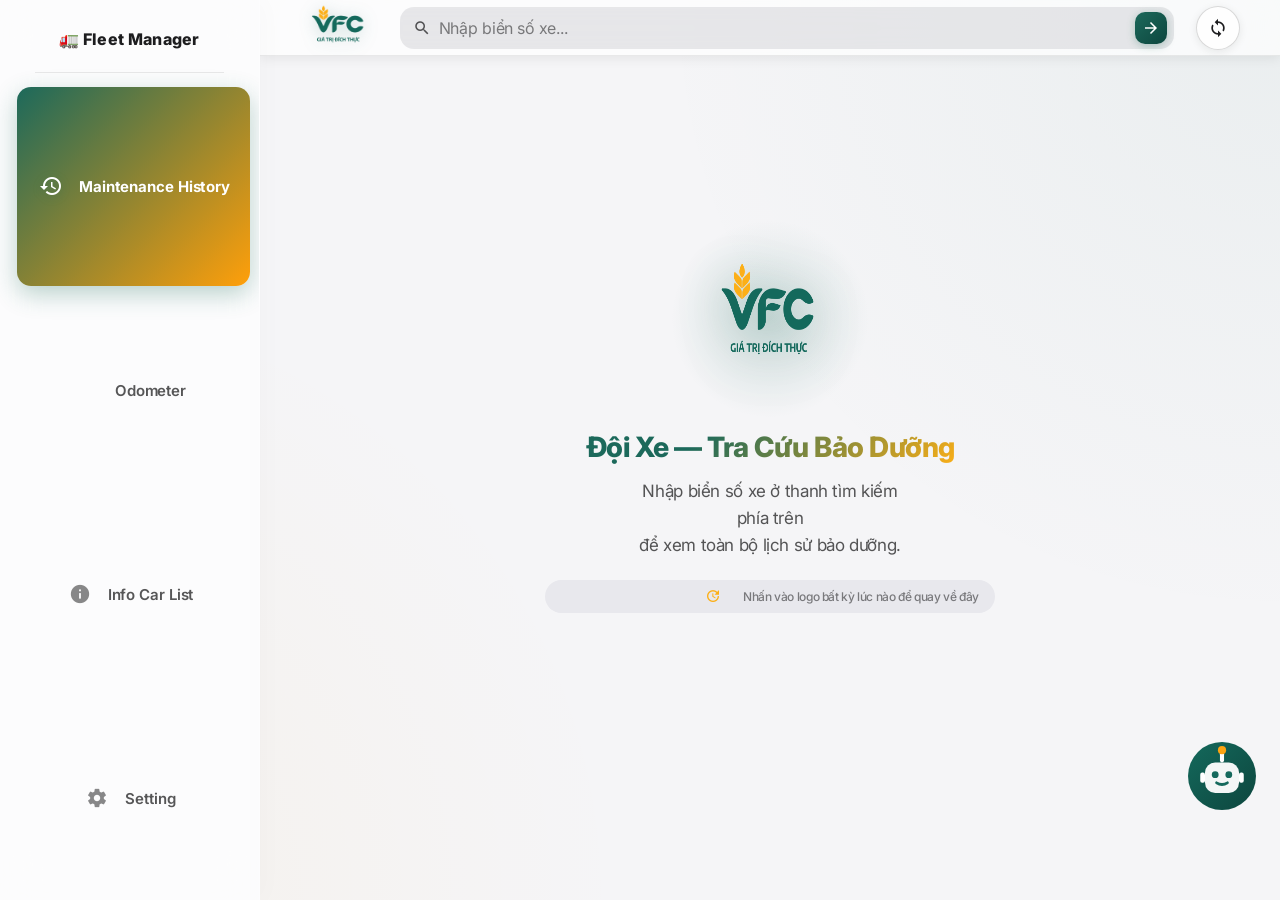
==== index.html @ 5635e49c "Update index.html" ====
<!DOCTYPE html>
<html lang="vi">

<head>
  <meta charset="UTF-8">
  <title>Car Manager App</title>
  <link rel="preconnect" href="https://fonts.googleapis.com">
  <link rel="preconnect" href="https://fonts.gstatic.com" crossorigin>
  <link href="https://fonts.googleapis.com/css2?family=Inter:wght@300;400;500;600;700;800;900&display=swap"
    rel="stylesheet">
  <link href="https://fonts.googleapis.com/icon?family=Material+Icons" rel="stylesheet">

  <meta name="viewport"
    content="width=device-width, initial-scale=1, maximum-scale=1, user-scalable=0, viewport-fit=cover">

  <link rel="stylesheet" href="styles_base.css?v=1.5">
  <link rel="stylesheet" href="styles_theme.css?v=1.5">
  <link rel="stylesheet" href="styles_utilities.css?v=1.5">
  <link rel="stylesheet" href="styles_hero.css?v=1.5">
  <link rel="stylesheet" href="styles_components.css?v=1.5">
  <link rel="stylesheet" href="styles_navigation.css?v=1.5">
  <link rel="stylesheet" href="styles_stats.css?v=1.5">
  <link rel="stylesheet" href="styles_gps.css?v=1.5">
  <link rel="stylesheet" href="styles_schedule.css?v=1.5">
  <link rel="stylesheet" href="styles_settings.css?v=1.5">
  <link rel="stylesheet" href="styles_ai.css?v=1.5">
  <link rel="stylesheet" href="styles_info.css?v=1.5">
  <link rel="stylesheet" href="styles_enhancements.css?v=1.5">
  <link rel="stylesheet" href="styles_overlays.css?v=1.5">
  <link rel="stylesheet" href="styles_responsive.css?v=1.5">
  <link rel="stylesheet" href="styles_print.css?v=1.5">
  <link rel="stylesheet" href="desktop.css" media="(min-width: 1024px)">

  <!-- SEO & PWA Optimization -->
  <link rel="manifest" href="manifest.json">
  <meta name="theme-color" content="#14695C">
  <link rel="icon" href="Logo.svg" type="image/svg+xml">
  <link rel="apple-touch-icon" href="Logo.svg">
  <meta name="apple-mobile-web-app-capable" content="yes">
  <meta name="apple-mobile-web-app-status-bar-style" content="black-translucent">
  <meta name="apple-mobile-web-app-title" content="Tra Cứu Xe">
</head>

<body data-theme="light">

  <div id="appSection" class="app-section">
    <!-- App Header — Premium Brand Bar -->
    <div class="app-header" id="appHeader">
      <!-- Brand Logo Mark (extracted from Logo.html) -->
      <div class="header-brand" onclick="backToHero()" title="Trang chủ">
        <img class="header-logo"
          src="[data-uri]"
          style="height: 56px; width: auto; object-fit: contain; border-radius: 6px;" />
      </div>

      <!-- Search Bar -->
      <div class="header-search-container">
        <span class="material-icons header-search-icon">search</span>
        <input type="text" id="heroInput" placeholder="Nhập biển số xe..." autocomplete="off"
          oninput="toggleHeroClearBtn()" onkeydown="if(event.key==='Enter')startSearch()">

        <button id="heroClearBtn" onclick="backToHero()" class="header-clear-btn hidden">
          <span class="material-icons">close</span>
        </button>

        <button class="header-search-btn" onclick="startSearch()" id="searchGoBtn">
          <span class="material-icons">arrow_forward</span>
        </button>
      </div>

      <!-- Actions -->
      <div class="header-actions">
        <button class="icon-btn" id="refreshBtn" onclick="forceRefresh()" title="Làm mới">
          <span class="material-icons" style="font-size: 20px;">sync</span>
        </button>
      </div>
    </div>

    <!-- Empty State — Brand Showcase -->
    <div id="emptyState" class="empty-state">
      <div class="empty-logo-container">
        <div class="empty-logo-glow"></div>
        <img class="empty-logo-svg"
          src="[data-uri]"
          style="width: 140px; height: 140px; margin-bottom: 24px;">
      </div>
      <h2 class="empty-title">Đội Xe — Tra Cứu Bảo Dưỡng</h2>
      <p class="empty-text">Nhập biển số xe ở thanh tìm kiếm phía trên<br>để xem toàn bộ lịch sử bảo dưỡng.</p>
      <div class="empty-hint">
        <span class="material-icons" style="font-size: 16px;">tips_and_updates</span>
        <span>Nhấn vào logo bất kỳ lúc nào để quay về đây</span>
      </div>
    </div>

    <!-- History Tab: Main Content -->
    <div id="mainContent" class="main-content hidden">
      <div id="summaryContainer"></div>
      <div class="floating-search-chip">
        <span class="material-icons">filter_list</span>
        <input type="text" id="quickSearchInput" class="chip-input" placeholder="Lọc lịch sử..." autocomplete="off">
        <button class="chip-clear hidden" onclick="clearQuickSearch()">
          <span class="material-icons">close</span>
        </button>
      </div>
      <div id="resultsList" class="results-list"></div>
      <div id="infiniteScrollTrigger" class="infinite-scroll-trigger hidden">
        <div class="loading-spinner-small"></div>
        <span class="loading-text">Đang tải...</span>
      </div>
    </div>



    <!-- Fleet Dashboard Section (Formerly GPS) -->
    <div id="gpsSection" class="tab-section fleet-section hidden">
      <!-- 5-Box Summary Bar -->
      <div class="fleet-summary-bar">
        <div class="fleet-stat" onclick="filterFleet('all')">
          <div class="fleet-stat-value" id="fleetTotal">--</div>
          <div class="fleet-stat-label">Tổng xe</div>
        </div>
        <div class="fleet-stat" onclick="filterFleet('overdue')">
          <div class="fleet-stat-value fleet-danger" id="fleetOverdue">--</div>
          <div class="fleet-stat-label">Quá hạn</div>
        </div>
        <div class="fleet-stat" onclick="filterFleet('due_soon')">
          <div class="fleet-stat-value fleet-warning" id="fleetDueSoon">--</div>
          <div class="fleet-stat-label">Sắp hạn</div>
        </div>
        <div class="fleet-stat" onclick="filterFleet('pending')">
          <div class="fleet-stat-value fleet-info" id="fleetPending">--</div>
          <div class="fleet-stat-label">Chờ ký</div>
        </div>
        <div class="fleet-stat" onclick="filterFleet('ok')">
          <div class="fleet-stat-value fleet-safe" id="fleetOk">--</div>
          <div class="fleet-stat-label">Bình thường</div>
        </div>
      </div>

      <!-- Quick Filter Tabs & Search -->
      <div class="fleet-controls">
        <div class="fleet-search-wrap">
          <span class="material-icons" style="color:var(--ios-text-secondary);font-size:18px;">search</span>
          <input type="text" id="fleetSearchInput" class="fleet-search-input" placeholder="Tìm biển số..."
            autocomplete="off" oninput="applyFleetFilters()">
        </div>
        <div class="fleet-filter-tabs">
          <button class="fleet-tab active" data-filter="all" onclick="setFleetFilter('all')">Tất cả</button>
          <button class="fleet-tab" data-filter="overdue" onclick="setFleetFilter('overdue')">Quá hạn</button>
          <button class="fleet-tab" data-filter="due_soon" onclick="setFleetFilter('due_soon')">Sắp hạn</button>
          <button class="fleet-tab" data-filter="pending" onclick="setFleetFilter('pending')">Chờ ký</button>
          <button class="fleet-tab" data-filter="ok" onclick="setFleetFilter('ok')">OK</button>
        </div>
      </div>

      <div id="gpsVehicleList" class="fleet-vehicle-list"></div>

      <div id="gpsEmptyState" class="gps-empty-state hidden">
        <span style="font-size:48px;">📊</span>
        <h3>Chưa có dữ liệu Đội Xe</h3>
        <p>Vui lòng thử lại sau hoặc đồng bộ dữ liệu.</p>
      </div>
    </div>
    <!-- Info Car Section -->
    <div id="infoSection" class="tab-section info-section hidden">
      <div class="info-controls">
        <div class="info-search-wrap">
          <span class="material-icons" style="color:var(--ios-text-secondary);font-size:18px;">search</span>
          <input type="text" id="infoSearchInput" class="info-search-input"
            placeholder="Tìm biển số, người phụ trách..." autocomplete="off" oninput="applyInfoFilters()">
        </div>
      </div>
      <div id="infoVehicleList" class="info-vehicle-list" style="padding: 16px;"></div>
      <div id="infoEmptyState" class="gps-empty-state hidden">
        <span style="font-size:48px;">📄</span>
        <h3>Chưa có dữ liệu Thông tin xe</h3>
        <p>Vui lòng thử lại sau.</p>
      </div>
    </div>

    <!-- Settings Section -->
    <div id="settingsSection" class="tab-section settings-section hidden">

      <!-- Thông tin Ứng dụng -->
      <div style="text-align:center; padding: 20px 0 16px;">
        <div
          style="width: 72px; height: 72px; margin: 0 auto 12px; background: white; border-radius: 18px; display: flex; align-items: center; justify-content: center; box-shadow: 0 4px 12px rgba(0,0,0,0.08);">
          <img
            src="[data-uri]"
            style="width: 50px; height: 50px; object-fit: contain;">
        </div>
        <h2 style="font-size: 18px; font-weight: 700; margin: 0 0 4px; color: var(--ios-text);">VFC Fleet Manager</h2>
        <p style="font-size: 13px; color: var(--ios-text-secondary); margin: 0;">Phiên bản 2.1 • Cập nhật 07/2026</p>
      </div>

      <!-- Hiển thị -->
      <div class="settings-group">
        <div class="settings-group-title">HIỂN THỊ & GIAO DIỆN</div>

        <div class="settings-row">
          <div class="settings-row-left">
            <span class="settings-icon bg-indigo"><span class="material-icons"
                style="font-size: 18px;">dark_mode</span></span>
            <span class="settings-row-label">Chế độ tối (Dark Mode)</span>
          </div>
          <label class="toggle-switch">
            <input type="checkbox" id="darkModeToggle" onchange="toggleThemeFromSettings(this.checked)">
            <span class="toggle-slider"></span>
          </label>
        </div>

        <div class="settings-row">
          <div class="settings-row-left">
            <span class="settings-icon bg-blue"><span class="material-icons"
                style="font-size: 18px;">format_size</span></span>
            <span class="settings-row-label">Chế độ chữ to</span>
          </div>
          <label class="toggle-switch">
            <input type="checkbox" id="largeTextToggle" onchange="toggleLargeText(this.checked)">
            <span class="toggle-slider"></span>
          </label>
        </div>
      </div>

      <!-- Cấu hình Bảo dưỡng -->
      <div class="settings-group">
        <div class="settings-group-title">BẢO DƯỠNG & CẢNH BÁO</div>

        <div class="settings-row">
          <div class="settings-row-left">
            <span class="settings-icon bg-orange"><span class="material-icons"
                style="font-size: 18px;">build</span></span>
            <span class="settings-row-label">Mốc chuẩn (Mặc định)</span>
          </div>
          <select id="defaultIntervalSelect" class="settings-select" onchange="saveDefaultInterval(this.value)">
            <option value="10000">10,000 KM</option>
            <option value="5000">5,000 KM</option>
          </select>
        </div>

        <div class="settings-row">
          <div class="settings-row-left">
            <span class="settings-icon bg-red"><span class="material-icons"
                style="font-size: 18px;">notifications_active</span></span>
            <span class="settings-row-label">Ngưỡng báo trước</span>
          </div>
          <select id="alertThresholdSelect" class="settings-select" onchange="saveAlertThreshold(this.value)">
            <option value="1000">1,000 KM</option>
            <option value="1500">1,500 KM</option>
            <option value="2000">2,000 KM</option>
          </select>
        </div>

        <div class="settings-row settings-row-col">
          <div class="settings-row-left">
            <span class="settings-icon bg-gray"><span class="material-icons"
                style="font-size: 18px;">directions_car</span></span>
            <span class="settings-row-label">Xe mốc 5,000 KM (1 biển số/dòng)</span>
          </div>
          <textarea id="specialPlatesTextarea" class="settings-textarea" rows="4"
            placeholder="VD:&#10;51K529.01&#10;51K723.57"></textarea>
          <div class="settings-btn-row">
            <button class="settings-btn-sm" onclick="saveSpecialPlates()">💾 Lưu danh sách</button>
            <button class="settings-btn-sm settings-btn-secondary" onclick="resetSpecialPlates()">↩ Mặc định</button>
          </div>
        </div>
      </div>

      <!-- Quản lý Dữ liệu -->
      <div class="settings-group">
        <div class="settings-group-title">QUẢN LÝ DỮ LIỆU</div>

        <div class="settings-row">
          <div class="settings-row-left">
            <span class="settings-icon bg-green"><span class="material-icons"
                style="font-size: 18px;">sync</span></span>
            <span class="settings-row-label">Đồng bộ từ máy chủ</span>
          </div>
          <button class="settings-btn" onclick="forceRefresh()">Tải lại</button>
        </div>

        <div class="settings-row">
          <div class="settings-row-left">
            <span class="settings-icon bg-red"><span class="material-icons"
                style="font-size: 18px;">delete_sweep</span></span>
            <span class="settings-row-label">Xóa bộ nhớ đệm</span>
          </div>
          <button class="settings-btn settings-btn-danger" onclick="clearAppLocalStorage()">Xóa rác</button>
        </div>
      </div>

    </div>

  </div>

  <div id="loadingOverlay" class="loading-overlay hidden">
    <div class="loading-spinner"></div>
  </div>





  <!-- REPLACEMENT DETAILS BOTTOM SHEET -->
  <div id="replacementModal" class="bottom-sheet hidden">
    <div class="bottom-sheet-overlay" onclick="closeReplacementModal()"></div>
    <div class="bottom-sheet-content">
      <div class="bottom-sheet-drag-handle"></div>
      <div class="modal-header">
        <h2 class="modal-title">CHI TIẾT THAY THẾ</h2>
        <button class="modal-close" onclick="closeReplacementModal()">
          <span class="material-icons">close</span>
        </button>
      </div>
      <div class="modal-body">
        <table id="replacementTable" class="modal-table">
          <tbody></tbody>
        </table>
      </div>
    </div>
  </div>
  <button id="backToTopBtn" class="back-to-top hidden" onclick="scrollToTop()">
    <span class="material-icons">arrow_upward</span>
  </button>

  <!-- Bottom Navigation -->
  <div class="bottom-nav">
    <button class="nav-item active" data-section="history" onclick="switchBottomNavTab('history')">
      <span class="material-icons">history</span>
      <span class="nav-label">Maintenance History</span>
    </button>
    <button class="nav-item" data-section="gps" onclick="switchBottomNavTab('gps')">
      <span class="material-icons">commute</span>
      <span class="nav-label">Odometer</span>
    </button>
    <button class="nav-item" data-section="info" onclick="switchBottomNavTab('info')">
      <span class="material-icons">info</span>
      <span class="nav-label">Info Car List</span>
    </button>

    <button class="nav-item" data-section="settings" onclick="switchBottomNavTab('settings')">
      <span class="material-icons">settings</span>
      <span class="nav-label">Setting</span>
    </button>
  </div>

  <!-- Floating AI Assistant Widget & Chatbox -->
  <div id="aiFloatingChatbox" class="ai-floating-chatbox">
    <div class="ai-floating-header" id="aiFloatingHeader">
      <div class="ai-avatar"
        style="width: 36px; height: 36px; background: transparent; display: flex; align-items: center; justify-content: center; filter: drop-shadow(0 0 8px rgba(0, 198, 255, 0.5)); border-radius: 50%; overflow: hidden;">
        <svg viewBox="0 0 100 100" xmlns="http://www.w3.org/2000/svg" style="width: 100%; height: 100%;">
          <defs>
            <linearGradient id="aiGrad" x1="0%" y1="0%" x2="100%" y2="100%">
              <stop offset="0%" stop-color="#14695C" />
              <stop offset="100%" stop-color="#0d463e" />
            </linearGradient>
          </defs>
          <rect width="100" height="100" fill="url(#aiGrad)" />
          <path
            d="M 25 45 a 15 15 0 0 1 15 -15 h 20 a 15 15 0 0 1 15 15 v 15 a 15 15 0 0 1 -15 15 h -20 a 15 15 0 0 1 -15 -15 z"
            fill="#ffffff" opacity="0.95" />
          <circle cx="40" cy="48" r="5" fill="#14695C" />
          <circle cx="60" cy="48" r="5" fill="#14695C" />
          <path d="M 42 60 q 8 5 16 0" stroke="#14695C" stroke-width="4" fill="none" stroke-linecap="round" />
          <rect x="47" y="15" width="6" height="15" fill="#ffffff" rx="3" />
          <circle cx="50" cy="12" r="6" fill="#FCA311" />
          <rect x="18" y="45" width="7" height="15" rx="3" fill="#ffffff" />
          <rect x="75" y="45" width="7" height="15" rx="3" fill="#ffffff" />
        </svg>
      </div>
      <div class="ai-floating-header-info">
        <span class="ai-floating-title">Trợ lý ảo Đội xe AI</span>
        <span class="ai-floating-status">Gemini 3.5 Flash • Trực tuyến</span>
      </div>
      <button class="icon-btn" onclick="clearAiChat()" title="Xóa hội thoại"
        style="width: 32px; height: 32px; min-width: 32px; color: var(--ios-label-secondary); background: transparent;">
        <span class="material-icons" style="font-size: 16px;">delete_outline</span>
      </button>
      <button class="icon-btn" id="closeAiChatBtn" title="Thu nhỏ"
        style="width: 32px; height: 32px; min-width: 32px; color: var(--ios-label-secondary); background: transparent;">
        <span class="material-icons" style="font-size: 18px;">close</span>
      </button>
    </div>

    <div id="aiChatMessages" class="ai-messages">
      <div class="ai-msg bot">
        <div class="ai-msg-content">Chào bạn! Tôi là trợ lý AI chuyên về đội xe. Tôi có dữ liệu về lịch sử bảo dưỡng và
          GPS thời gian thực. Bạn muốn hỏi gì không?</div>
        <div class="ai-msg-time">Vừa xong</div>
      </div>
    </div>

    <div class="ai-suggestions" id="aiSuggestions">
      <button class="ai-chip" onclick="sendAiSuggestion('Top 5 xe tốn chi phí nhất?')">💰 Top 5 xe tốn phí</button>
      <button class="ai-chip" onclick="sendAiSuggestion('Xe nào chạy nhiều km nhất hôm nay?')">🚗 Xe chạy nhiều hôm
        nay</button>
      <button class="ai-chip" onclick="sendAiSuggestion('Tóm tắt tình trạng bảo dưỡng toàn đội xe')">📋 Tóm tắt bảo
        dưỡng</button>
    </div>

    <div class="ai-input-box">
      <div class="ai-input-wrap">
        <textarea id="aiInput" class="ai-textarea" placeholder="Hỏi về đội xe, chi phí, GPS..." rows="1"></textarea>
        <button id="sendAiBtn" class="ai-send-btn" onclick="submitAiQuery()">
          <span class="material-icons">send</span>
        </button>
      </div>
    </div>
  </div>

  <div id="aiFloatingWidget" class="ai-floating-widget" title="Trợ lý ảo AI"
    style="border-radius: 50%; overflow: hidden;">
    <svg viewBox="0 0 100 100" xmlns="http://www.w3.org/2000/svg" style="width: 100%; height: 100%; display: block;">
      <defs>
        <linearGradient id="aiGradBtn" x1="0%" y1="0%" x2="100%" y2="100%">
          <stop offset="0%" stop-color="#14695C" />
          <stop offset="100%" stop-color="#0d463e" />
        </linearGradient>
      </defs>
      <rect width="100" height="100" fill="url(#aiGradBtn)" />
      <path
        d="M 25 45 a 15 15 0 0 1 15 -15 h 20 a 15 15 0 0 1 15 15 v 15 a 15 15 0 0 1 -15 15 h -20 a 15 15 0 0 1 -15 -15 z"
        fill="#ffffff" opacity="0.95" />
      <circle cx="40" cy="48" r="5" fill="#14695C" />
      <circle cx="60" cy="48" r="5" fill="#14695C" />
      <path d="M 42 60 q 8 5 16 0" stroke="#14695C" stroke-width="4" fill="none" stroke-linecap="round" />
      <rect x="47" y="15" width="6" height="15" fill="#ffffff" rx="3" />
      <circle cx="50" cy="12" r="6" fill="#FCA311" />
      <rect x="18" y="45" width="7" height="15" rx="3" fill="#ffffff" />
      <rect x="75" y="45" width="7" height="15" rx="3" fill="#ffffff" />
    </svg>
  </div>

  <script src="scripts.js?v=1.5"></script>
  <script src="ai_logic.js"></script>
</body>

</html>
---- styles_base.css ----
:root {
    --brand-orange: #FCAF17;
    --brand-green: #1C695B;
    --brand-white: #FFFFFF;
    --brand-black: #000000;

    /* Background & Surface - Improved depth */
    --ios-bg: #F5F5F7;
    --ios-bg-secondary: #E8E8ED;
    --ios-card: rgba(255, 255, 255, 0.85);
    --ios-surface-elevated: rgba(255, 255, 255, 0.95);

    /* Text Colors - Enhanced readability */
    --ios-text: #1D1D1F;
    --ios-text-secondary: rgba(29, 29, 31, 0.75);
    --ios-text-tertiary: rgba(29, 29, 31, 0.55);
    --ios-text-inverse: #FFFFFF;

    /* Accent Green - Vibrant & visible */
    --ios-accent-green: #1C695B;
    --ios-accent-green-hover: #155043;
    --ios-accent-green-soft: rgba(28, 105, 91, 0.12);
    --ios-accent-green-border: rgba(28, 105, 91, 0.3);

    /* Accent Orange - Bold & energetic */
    --ios-accent-orange: #FF9F0A;
    --ios-accent-orange-hover: #E68A00;
    --ios-accent-orange-soft: rgba(255, 159, 10, 0.12);
    --ios-accent-orange-border: rgba(255, 159, 10, 0.3);

    /* Borders & Dividers - Stronger definition */
    --ios-sep: rgba(0, 0, 0, 0.15);
    --ios-sep-light: rgba(0, 0, 0, 0.08);
    --ios-divider: rgba(0, 0, 0, 0.12);

    /* Shadows - Refined depth */
    --shadow-light: rgba(0, 0, 0, 0.08);
    --shadow-medium: rgba(0, 0, 0, 0.12);
    --shadow-strong: rgba(0, 0, 0, 0.18);

    /* Liquid Glass Effects */
    --glass-bg: rgba(255, 255, 255, 0.7);
    --glass-border: rgba(255, 255, 255, 0.3);
    --glass-shadow: rgba(0, 0, 0, 0.1);
    --blur-amount: 20px;

    /* Gradients */
    --gradient-green-orange: linear-gradient(135deg, #1C695B 0%, #FF9F0A 100%);
    --gradient-light: linear-gradient(135deg, rgba(255, 255, 255, 0.9) 0%, rgba(248, 248, 250, 0.8) 100%);
    --gradient-glass: linear-gradient(135deg, rgba(255, 255, 255, 0.25) 0%, rgba(255, 255, 255, 0.1) 100%);

    /* Status Colors */
    --ios-success: #1C695B;
    --ios-warning: #FF9F0A;
    --ios-error: #FF3B30;

    /* Typography */
    --font-xs: 10px;
    --font-sm: 12px;
    --font-base: 14px;
    --font-md: 16px;
    --font-lg: 18px;
    --font-xl: 24px;
    --font-2xl: 32px;
    --font-3xl: 48px;

    /* Spacing */
    --space-xs: 4px;
    --space-sm: 8px;
    --space-md: 16px;
    --space-lg: 24px;
    --space-xl: 32px;

    /* Border Radius - Bolder iOS 18 / Bento Style */
    --radius-sm: 12px;
    --radius-md: 20px;
    --radius-lg: 32px;
    --radius-xl: 40px;
    --radius-round: 50%;

    /* Mesh Gradient Colors */
    --mesh-green: rgba(28, 105, 91, 0.25);
    --mesh-orange: rgba(255, 159, 10, 0.2);
  }

  /* -----------------------------------------------------------------------
       iOS 26 SYSTEM COLORS - Official Apple Palette
       ----------------------------------------------------------------------- */
  :root {
    /* iOS System Colors - Light Mode */
    --ios-system-red: #FF3B30;
    --ios-system-orange: #FF9500;
    --ios-system-yellow: #FFCC00;
    --ios-system-green: #34C759;
    --ios-system-mint: #00C7BE;
    --ios-system-teal: #30B0C7;
    --ios-system-cyan: #32ADE6;
    --ios-system-blue: #007AFF;
    --ios-system-indigo: #5856D6;
    --ios-system-purple: #AF52DE;
    --ios-system-pink: #FF2D55;
    --ios-system-brown: #A2845E;

    /* iOS Gray Scale */
    --ios-gray: #8E8E93;
    --ios-gray-2: #AEAEB2;
    --ios-gray-3: #C7C7CC;
    --ios-gray-4: #D1D1D6;
    --ios-gray-5: #E5E5EA;
    --ios-gray-6: #F2F2F7;

    /* iOS Label Colors */
    --ios-label: rgba(0, 0, 0, 0.85);
    --ios-label-secondary: rgba(60, 60, 67, 0.6);
    --ios-label-tertiary: rgba(60, 60, 67, 0.3);
    --ios-label-quaternary: rgba(60, 60, 67, 0.18);

    /* iOS Fill Colors */
    --ios-fill: rgba(120, 120, 128, 0.2);
    --ios-fill-secondary: rgba(120, 120, 128, 0.16);
    --ios-fill-tertiary: rgba(118, 118, 128, 0.12);
    --ios-fill-quaternary: rgba(116, 116, 128, 0.08);
  }

  [data-theme="dark"] {
    /* iOS System Colors - Dark Mode */
    --ios-system-red: #FF453A;
    --ios-system-orange: #FF9F0A;
    --ios-system-yellow: #FFD60A;
    --ios-system-green: #30D158;
    --ios-system-mint: #63E6E2;
    --ios-system-teal: #40C8E0;
    --ios-system-cyan: #64D2FF;
    --ios-system-blue: #0A84FF;
    --ios-system-indigo: #5E5CE6;
    --ios-system-purple: #BF5AF2;
    --ios-system-pink: #FF375F;
    --ios-system-brown: #AC8E68;

    /* iOS Gray Scale - Dark */
    --ios-gray: #8E8E93;
    --ios-gray-2: #636366;
    --ios-gray-3: #48484A;
    --ios-gray-4: #3A3A3C;
    --ios-gray-5: #2C2C2E;
    --ios-gray-6: #1C1C1E;

    /* iOS Label Colors - Dark */
    --ios-label: rgba(255, 255, 255, 0.85);
    --ios-label-secondary: rgba(235, 235, 245, 0.6);
    --ios-label-tertiary: rgba(235, 235, 245, 0.3);
    --ios-label-quaternary: rgba(235, 235, 245, 0.18);

    /* iOS Fill Colors - Dark */
    --ios-fill: rgba(120, 120, 128, 0.36);
    --ios-fill-secondary: rgba(120, 120, 128, 0.32);
    --ios-fill-tertiary: rgba(118, 118, 128, 0.24);
    --ios-fill-quaternary: rgba(116, 116, 128, 0.18);

    /* Mesh Gradient Colors - Vibrant Dark Mode */
    --mesh-green: rgba(48, 209, 88, 0.18);
    --mesh-orange: rgba(255, 159, 10, 0.15);
  }

  /* Apply iOS system colors to components */
  .summary-btn {
    background: linear-gradient(135deg, var(--ios-system-orange) 0%, #FF8800 100%);
  }

  .hero-search-btn {
    background: var(--ios-accent-green);
    box-shadow: 0 4px 12px rgba(28, 105, 91, 0.3);
  }

  [data-theme="dark"] .hero-search-btn {
    background: var(--ios-system-green);
    box-shadow: 0 4px 12px rgba(48, 209, 88, 0.3);
  }

  .search-btn {
    color: var(--ios-accent-green);
  }

  [data-theme="dark"] .search-btn {
    color: var(--ios-system-green);
  }

  /* V107: Removed old search-box and filter-input focus states */
---- styles_theme.css ----
/* ━━━━━━━━━━━━━━━━━━━━━━━━━━━━━━━━━━━━━━━━━━━━━━━━━━━━━━━━━━━━━━━━━━
       THEME TỐI - DARK MODE (Enhanced Contrast & Liquid Glass)
       ━━━━━━━━━━━━━━━━━━━━━━━━━━━━━━━━━━━━━━━━━━━━━━━━━━━━━━━━━━━━━━━━━━ */
  [data-theme="dark"] {
    /* Background & Surface - Deep layers with better separation */
    --ios-bg: #000000;
    --ios-bg-secondary: #1C1C1E;
    --ios-card: rgba(28, 28, 30, 0.85);
    --ios-surface-elevated: rgba(44, 44, 46, 0.95);

    /* Text Colors - Enhanced visibility */
    --ios-text: #F5F5F7;
    --ios-text-secondary: rgba(245, 245, 247, 0.8);
    --ios-text-tertiary: rgba(245, 245, 247, 0.6);
    --ios-text-inverse: #000000;

    /* Accent Green - Brighter for dark mode */
    --ios-accent-green: #30D158;
    --ios-accent-green-hover: #32D760;
    --ios-accent-green-soft: rgba(48, 209, 88, 0.15);
    --ios-accent-green-border: rgba(48, 209, 88, 0.35);

    /* Accent Orange - Vibrant glow */
    --ios-accent-orange: #FF9F0A;
    --ios-accent-orange-hover: #FFB340;
    --ios-accent-orange-soft: rgba(255, 159, 10, 0.15);
    --ios-accent-orange-border: rgba(255, 159, 10, 0.35);

    /* Borders & Dividers - Visible separation */
    --ios-sep: rgba(255, 255, 255, 0.2);
    --ios-sep-light: rgba(255, 255, 255, 0.1);
    --ios-divider: rgba(255, 255, 255, 0.15);

    /* Shadows - Deeper for dark mode */
    --shadow-light: rgba(0, 0, 0, 0.4);
    --shadow-medium: rgba(0, 0, 0, 0.6);
    --shadow-strong: rgba(0, 0, 0, 0.8);

    /* Liquid Glass Effects - Dark variant */
    --glass-bg: rgba(28, 28, 30, 0.6);
    --glass-border: rgba(255, 255, 255, 0.15);
    --glass-shadow: rgba(0, 0, 0, 0.5);
    --blur-amount: 30px;

    /* Gradients */
    --gradient-green-orange: linear-gradient(135deg, #30D158 0%, #FF9F0A 100%);
    --gradient-light: linear-gradient(135deg, rgba(28, 28, 30, 0.9) 0%, rgba(44, 44, 46, 0.8) 100%);
    --gradient-glass: linear-gradient(135deg, rgba(255, 255, 255, 0.15) 0%, rgba(255, 255, 255, 0.05) 100%);

    /* Status Colors */
    --ios-success: #30D158;
    --ios-warning: #FF9F0A;
    --ios-error: #FF453A;
  }

  * {
    box-sizing: border-box;
    -webkit-tap-highlight-color: transparent;
    margin: 0;
    padding: 0;
    font-family: 'Inter', -apple-system, BlinkMacSystemFont, "SF Pro Text", "SF Pro Icons", "Helvetica Neue", Helvetica, Arial, sans-serif;
  }

  body {
    background: var(--ios-bg);
    color: var(--ios-text);
    font-size: 17px;
    line-height: 1.47059;
    font-weight: 400;
    letter-spacing: -0.022em;
    -webkit-font-smoothing: antialiased;
    -moz-osx-font-smoothing: grayscale;
    -webkit-overflow-scrolling: touch;
    min-height: 100vh;
    text-rendering: optimizeLegibility;
  }

  /* Blur background sections when modal is open */
  body.modal-open #heroSection,
  body.modal-open #appSection {
    filter: blur(8px);
    pointer-events: none;
    transition: filter 0.3s ease;
  }

  .modal.hidden {
    display: none !important;
  }

  .hidden {
    display: none !important;
  }

  .text-center {
    text-align: center;
  }
---- styles_utilities.css ----
/* ═══════════════════════════════════════════════════════════════════════
       14. UTILITY CLASSES
       ═══════════════════════════════════════════════════════════════════════ */
  .thin-border {
    border-bottom: 0.5px solid var(--ios-sep);
  }

  /* ⚡ V112 Background Focus Overrides */
  .modal-blur-bg {
    filter: blur(8px) brightness(0.6) !important;
    pointer-events: none !important;
    transition: filter 0.3s ease, brightness 0.3s ease !important;
    user-select: none !important;
  }
---- styles_hero.css ----
/* ═══════════════════════════════════════════════════════════════════════
       3. HERO SECTION (Landing Page)
       ═══════════════════════════════════════════════════════════════════════ */

  /* Hero Container */
  .hero-section {
    position: relative;
    min-height: 100vh;
    /* Cho phép chiếm toàn màn hình nếu chưa có kết quả */
    display: flex;
    flex-direction: column;
    justify-content: flex-start;
    align-items: center;
    padding: 24px 16px 40px 16px;
    /* Loại bỏ gradient cũ, sử dụng màu nền đồng nhất với body */
    background: var(--ios-bg);
    overflow: hidden;
  }

  /* Hero Background Animation */
  .hero-bg {
    position: absolute;
    top: 0;
    left: 0;
    right: 0;
    bottom: 0;
    opacity: 0.05;
    z-index: 0;
    pointer-events: none;
  }

  .hero-bg::before,
  .hero-bg::after {
    content: '';
    position: absolute;
    border-radius: 50%;
    background: var(--gradient-3);
    animation: float 20s ease-in-out infinite;
  }

  .hero-bg::before {
    width: 400px;
    height: 400px;
    top: -200px;
    left: -200px;
  }

  .hero-bg::after {
    width: 300px;
    height: 300px;
    bottom: -150px;
    right: -150px;
    background: var(--gradient-2);
    animation-delay: 2s;
  }

  /* Hero Content */
  .hero-content {
    position: relative;
    z-index: 1;
    text-align: center;
    max-width: 100%;
    padding: 0;
    animation: fadeInUp 0.8s ease-out;
  }

  /* Hero Logo */
  .hero-icon {
    width: 100%;
    max-width: 280px;
    height: auto;
    margin: 0 auto 12px;
    background: transparent;
    box-shadow: none;
    border-radius: 0;
    display: flex;
    align-items: center;
    justify-content: center;
    animation: pulse 3s ease-in-out infinite;
  }

  .hero-icon svg {
    width: 100% !important;
    height: auto !important;
    display: block;
  }

  .hero-icon .material-icons {
    font-size: 64px;
    color: white;
  }

  /* Hero Typography */
  .hero-title {
    font-size: 36px;
    font-weight: 800;
    margin-bottom: 12px;
    background: #1C695B;
    -webkit-background-clip: text;
    -webkit-text-fill-color: transparent;
    background-clip: text;
    letter-spacing: -1px;
  }

  .hero-subtitle {
    font-size: 18px;
    color: var(--ios-secondary);
    margin-bottom: 20px;
    font-weight: 500;
  }

  /* Hero Search Box */
  .hero-search-box {
    background: var(--glass-bg);
    border-radius: 60px;
    padding: 8px 8px 8px 24px;
    display: flex;
    align-items: center;
    gap: 12px;
    box-shadow: 0 12px 48px var(--shadow-medium), 0 4px 16px var(--shadow-light);
    border: 2px solid var(--ios-sep);
    transition: all 0.4s cubic-bezier(0.34, 1.56, 0.64, 1);
    max-width: 480px;
    margin: 0 auto 0;
    width: 100%;
    backdrop-filter: blur(var(--blur-amount));
    -webkit-backdrop-filter: blur(var(--blur-amount));
  }

  .hero-search-box:focus-within {
    box-shadow: 0 15px 50px var(--shadow-medium);
    transform: translateY(-2px);
  }

  .hero-input {
    flex: 1;
    border: none;
    background: transparent;
    color: var(--ios-text);
    font-size: 18px;
    outline: none;
    font-weight: 500;
    padding: 12px 0;
  }

  .hero-input::placeholder {
    color: var(--ios-text-tertiary);
  }

  .hero-search-btn {
    background: linear-gradient(135deg, var(--brand-green) 0%, rgba(28, 105, 91, 0.9) 100%);
    color: white;
    border: none;
    border-radius: 50%;
    width: 48px;
    height: 48px;
    display: flex;
    align-items: center;
    justify-content: center;
    cursor: pointer;
    transition: all 0.3s cubic-bezier(0.34, 1.56, 0.64, 1);
    box-shadow:
      0 0 0 0.5px rgba(255, 255, 255, 0.2) inset,
      0 4px 12px rgba(28, 105, 91, 0.3),
      0 2px 6px rgba(28, 105, 91, 0.2);
    flex-shrink: 0;
  }

  .hero-search-btn:hover {
    transform: scale(1.05);
    box-shadow:
      0 0 0 0.5px rgba(255, 255, 255, 0.3) inset,
      0 6px 20px rgba(28, 105, 91, 0.4),
      0 3px 10px rgba(28, 105, 91, 0.25);
  }

  .hero-search-btn:active {
    transform: scale(0.92);
    transition: all 0.1s ease;
  }

  .app-section {
    min-height: 100vh;
    background: var(--ios-bg);
    display: flex;
    flex-direction: column;
    position: relative;
    overflow-x: hidden;
  }

  /* Animated Mesh Gradient Layer */
  .app-section::before,
  .app-section::after {
    content: '';
    position: fixed;
    width: 60vw;
    height: 60vh;
    border-radius: 50%;
    filter: blur(120px);
    z-index: 0;
    pointer-events: none;
    opacity: 0.8;
  }

  .app-section::before {
    top: -10vh;
    left: -10vw;
    background: var(--mesh-green);
    animation: meshFloat 18s ease-in-out infinite;
  }

  .app-section::after {
    bottom: -10vh;
    right: -10vw;
    background: var(--mesh-orange);
    animation: meshFloatAlt 22s ease-in-out infinite;
  }

  .app-section>* {
    z-index: 10;
    /* Đưa tất cả các thẻ nằm trên hệ thống mesh */
    position: relative;
  }

  .app-section.active {
    display: flex;
  }

  .main-content {
    flex: 1;
    padding: 12px 16px;
    overflow-y: auto;
    -webkit-overflow-scrolling: touch;
  }

  /* App Header - Premium Liquid Glass */
  .app-header {
    position: sticky;
    top: 0;
    background: var(--glass-bg);
    padding: 8px 12px;
    padding-top: max(8px, env(safe-area-inset-top));
    border-bottom: 0.5px solid var(--ios-sep);
    display: flex;
    align-items: center;
    justify-content: space-between;
    gap: 12px;
    z-index: 100;
    box-shadow:
      0 0 0 0.5px rgba(255, 255, 255, 0.25) inset,
      0 8px 24px rgba(0, 0, 0, 0.06);
    min-height: 56px;
    backdrop-filter: blur(80px) saturate(220%) contrast(110%);
    -webkit-backdrop-filter: blur(80px) saturate(220%) contrast(110%);
  }

  /* Header Title - Plate Number Display */
  .header-title {
    flex: 1;
    display: flex;
    align-items: center;
    justify-content: center;
    min-width: 0;
  }

  .plate-number {
    font-size: 18px;
    font-weight: 700;
    letter-spacing: 1px;
    color: var(--ios-text);
    text-transform: uppercase;
    font-family: 'SF Mono', 'Courier New', monospace;
  }




  .header-actions {
    display: flex;
    gap: 8px;
    flex-shrink: 0;
    align-items: center;
  }

  .icon-btn {
    background: var(--glass-bg);
    border: 1px solid var(--ios-sep);
    border-radius: 50%;
    width: 44px;
    height: 44px;
    min-width: 44px;
    display: flex;
    align-items: center;
    justify-content: center;
    cursor: pointer;
    transition: all 0.3s cubic-bezier(0.34, 1.56, 0.64, 1);
    color: var(--ios-text);
    flex-shrink: 0;
    backdrop-filter: blur(40px) saturate(200%);
    -webkit-backdrop-filter: blur(40px) saturate(200%);
    box-shadow:
      0 0 0 0.5px rgba(255, 255, 255, 0.2) inset,
      0 2px 8px var(--shadow-light);
  }

  .icon-btn:hover {
    background: var(--ios-bg-secondary);
    transform: translateY(-2px);
    box-shadow:
      0 0 0 0.5px rgba(255, 255, 255, 0.25) inset,
      0 4px 12px var(--shadow-light),
      0 2px 6px rgba(0, 0, 0, 0.06);
  }

  .icon-btn:active {
    transform: scale(0.92);
    transition: all 0.1s ease;
  }

  .icon-btn.loading {
    pointer-events: none;
  }

  .icon-btn.loading .material-icons {
    animation: spin 0.8s linear infinite;
  }

  /* Empty State */
  .empty-state {
    flex: 1;
    display: flex;
    flex-direction: column;
    justify-content: center;
    align-items: center;
    padding: 60px 24px;
    text-align: center;
  }

  .empty-icon {
    width: 120px;
    height: 120px;
    background: var(--ios-bg-secondary);
    border-radius: 50%;
    display: flex;
    align-items: center;
    justify-content: center;
    margin-bottom: 24px;
  }

  .empty-icon .material-icons {
    font-size: 64px;
    color: var(--ios-text-tertiary);
  }

  .empty-title {
    font-size: 24px;
    font-weight: 700;
    margin-bottom: 8px;
    color: var(--ios-text);
  }

  .empty-text {
    font-size: 16px;
    color: var(--ios-text-secondary);
  }

  /* Main Content */
  .main-content {
    flex: 1;
    padding: 16px;
    overflow-y: auto;
  }

  #summaryContainer {
    margin-bottom: 12px;
    display: flex;
    flex-direction: column;
    gap: 0;
  }

  .summary-card {
    background: linear-gradient(135deg, rgba(28, 105, 91, 0.9) 0%, rgba(28, 105, 91, 0.75) 100%);
    color: white;
    border-radius: var(--radius-md);
    padding: 16px;
    margin-bottom: 0;
    display: grid;
    grid-template-columns: 1fr 1fr;
    grid-template-rows: auto auto;
    gap: 12px;
    box-shadow:
      0 12px 32px rgba(28, 105, 91, 0.3),
      0 4px 12px rgba(0, 0, 0, 0.15),
      inset 0 1px 1px rgba(255, 255, 255, 0.4);
    border: 1px solid rgba(255, 255, 255, 0.2);
    transition: all 0.5s cubic-bezier(0.175, 0.885, 0.32, 1.275);
    position: relative;
    overflow: hidden;
    backdrop-filter: blur(80px) saturate(220%);
    -webkit-backdrop-filter: blur(80px) saturate(220%);
  }

  .summary-card::before {
    content: '';
    position: absolute;
    top: 0;
    right: 0;
    width: 120px;
    height: 120px;
    background: radial-gradient(circle, rgba(255, 255, 255, 0.05) 0%, transparent 70%);
    pointer-events: none;
    z-index: 0;
  }

  .summary-card.warning-state {
    background: linear-gradient(135deg, rgba(255, 152, 0, 0.95) 0%, rgba(255, 100, 0, 0.88) 100%);
    box-shadow: 0 4px 12px rgba(255, 152, 0, 0.25);
  }

  .summary-item {
    display: flex;
    flex-direction: column;
    z-index: 1;
  }

  .summary-item.right-align {
    text-align: right;
    align-items: flex-end;
  }

  .summary-item .label {
    font-size: 13px;
    opacity: 0.8;
    font-weight: 600;
    text-transform: uppercase;
    margin-bottom: 4px;
    letter-spacing: 0.3px;
  }

  .summary-item .value {
    font-size: 20px;
    font-weight: 800;
    letter-spacing: -0.5px;
  }

  .summary-item-subtitle {
    font-size: 10px;
    opacity: 0.72;
    font-weight: 500;
    margin-top: 2px;
  }

  .summary-btn {
    padding: 10px 14px;
    background: linear-gradient(135deg, rgba(252, 175, 23, 0.95) 0%, rgba(255, 153, 0, 0.9) 100%);
    border: 1px solid rgba(255, 255, 255, 0.2);
    border-radius: 12px;
    color: white;
    font-weight: 700;
    font-size: 13px;
    cursor: pointer;
    transition: all 0.3s ease;
    display: flex;
    align-items: center;
    justify-content: center;
    gap: 8px;
    box-shadow: 0 4px 12px rgba(252, 175, 23, 0.25);
    position: relative;
    z-index: 1;
    text-transform: uppercase;
    letter-spacing: 0.5px;
    grid-column: 1 / -1;
    grid-row: 2;
    white-space: nowrap;
  }

  .summary-btn:hover {
    transform: translateY(-1px);
    box-shadow: 0 6px 16px rgba(252, 175, 23, 0.3);
  }

  .summary-btn:active {
    transform: scale(0.98);
  }


  /* Details Collapse (Dropdown) */
  .details-collapse {
    background: var(--ios-card);
    border-radius: var(--radius-lg);
    margin-bottom: 16px;
    border: 1px solid var(--ios-sep);
    box-shadow: inset 0 1px 1px rgba(255, 255, 255, 0.3);
    overflow: hidden;
    transition: all 0.4s cubic-bezier(0.34, 1.56, 0.64, 1);
    backdrop-filter: blur(40px);
    -webkit-backdrop-filter: blur(40px);
  }

  .details-collapse:hover {
    box-shadow: 0 4px 12px var(--shadow-light);
  }

  .details-collapse summary {
    padding: 16px;
    cursor: pointer;
    font-weight: 700;
    font-size: 16px;
    color: #1C695B;
    display: flex;
    align-items: center;
    justify-content: space-between;
    user-select: none;
    list-style: none;
    transition: all 0.2s ease;
  }

  .details-collapse summary::-webkit-details-marker {
    display: none;
  }

  .details-collapse summary:hover {
    background: var(--ios-bg-secondary);
  }

  .details-collapse[open] summary {
    border-bottom: 1px solid var(--ios-sep);
    background: var(--ios-bg-secondary);
  }

  .details-collapse[open] summary .material-icons {
    transform: rotate(180deg);
  }

  .details-collapse summary .material-icons {
    transition: transform 0.3s ease;
  }

  .details-table {
    width: 100%;
    border-collapse: collapse;
  }

  .details-table td {
    padding: 12px 16px;
    border-bottom: 1px solid var(--ios-sep-light);
    font-size: 16px;
  }

  .details-table tr:last-child td {
    border-bottom: none;
  }

  .details-table strong {
    color: var(--ios-text);
  }



  .card {
    background: var(--ios-card);
    border-radius: 24px;
    margin-bottom: 16px;
    padding: 20px;
    box-shadow:
      inset 0 1px 1px rgba(255, 255, 255, 0.5),
      0 4px 16px rgba(0, 0, 0, 0.05);
    border: 1px solid var(--ios-sep-light);
    backdrop-filter: blur(20px);
    -webkit-backdrop-filter: blur(20px);
    transition: all 0.3s cubic-bezier(0.34, 1.56, 0.64, 1);
  }

  .card:active {
    transform: scale(0.98);
    box-shadow: 0 2px 8px rgba(0, 0, 0, 0.05);
  }

  /* Timeline dot */
  .card::before {
    display: none;
  }

  .card:hover {
    transform: translateY(-4px) scale(1.01);
    box-shadow: 0 12px 32px var(--shadow-medium), 0 4px 12px var(--shadow-strong);
    border-color: var(--ios-accent-green-border);
  }

  .card:active {
    transform: translateX(0) translateY(0);
  }

  .card-header {
    padding: 12px 14px;
    background: linear-gradient(135deg, rgba(28, 105, 91, 0.04) 0%, rgba(252, 175, 23, 0.01) 100%);
    display: flex;
    justify-content: space-between;
    align-items: stretch;
    gap: 12px;
    border-bottom: 1px solid var(--ios-sep-light);
  }

  .card-header-left {
    display: flex;
    flex-direction: column;
    gap: 5px;
    flex: 1;
    justify-content: center;
  }

  .card-title {
    font-weight: 600;
    font-size: 15px;
    color: var(--ios-text);
    letter-spacing: -0.15px;
    line-height: 1.2;
  }

  .card-badge {
    display: inline-flex;
    align-items: center;
    gap: 3px;
    padding: 3px 8px;
    background: var(--ios-accent-green-soft);
    color: var(--ios-accent-green);
    border-radius: 4px;
    font-size: 10px;
    font-weight: 600;
    text-transform: uppercase;
    letter-spacing: 0.3px;
    width: fit-content;
    border: 1px solid var(--ios-accent-green-border);
  }

  .card-badge.periodic {
    background: rgba(33, 150, 243, 0.07);
    color: #1E88E5;
    border-color: rgba(33, 150, 243, 0.2);
  }

  .card-badge.replacement {
    background: rgba(255, 152, 0, 0.07);
    color: #F57C00;
    border-color: rgba(255, 152, 0, 0.2);
  }

  .card-badge.mixed {
    background: rgba(156, 39, 176, 0.07);
    color: #8E24AA;
    border-color: rgba(156, 39, 176, 0.2);
  }

  .card-km {
    display: flex;
    flex-direction: column;
    align-items: flex-end;
    justify-content: center;
    gap: 1px;
    padding: 6px 10px;
    background: linear-gradient(135deg, rgba(252, 175, 23, 0.1) 0%, rgba(252, 175, 23, 0.05) 100%);
    border-radius: 8px;
    border: 1px solid rgba(252, 175, 23, 0.15);
    min-width: 70px;
  }

  .card-km-value {
    font-weight: 800;
    font-size: 18px;
    color: var(--ios-accent-orange);
    line-height: 1;
    letter-spacing: -0.3px;
  }

  .card-km-label {
    font-size: 10px;
    color: var(--ios-text-tertiary);
    font-weight: 600;
    letter-spacing: 0.2px;
    text-transform: uppercase;
    display: none;
  }

  .card-body {
    padding: 11px 14px;
    display: flex;
    flex-direction: column;
    gap: 0;
  }

  .work-item {
    padding: 9px 0;
    border-bottom: 1px solid var(--ios-sep-light);
    display: flex;
    gap: 9px;
    align-items: flex-start;
  }

  .work-item:last-child {
    border-bottom: none;
    padding-bottom: 0;
  }

  .work-item-icon {
    margin-top: 1px;
    font-size: 15px;
    color: var(--ios-accent-green);
    flex-shrink: 0;
    width: 16px;
    text-align: center;
    font-weight: 700;
  }

  .work-item-icon.replacement {
    color: var(--ios-accent-orange);
  }

  .work-item-content {
    flex: 1;
    display: flex;
    flex-direction: column;
    gap: 3px;
  }

  .tag {
    display: inline-flex;
    align-items: center;
    gap: 2px;
    padding: 3px 7px;
    background: var(--ios-accent-green);
    color: white;
    border-radius: 3px;
    font-size: 9px;
    font-weight: 600;
    text-transform: uppercase;
    letter-spacing: 0.2px;
    width: fit-content;
    box-shadow: 0 1px 2px rgba(28, 105, 91, 0.1);
  }

  .tag.system-icon {
    background: var(--ios-accent-green);
  }

  .work-desc {
    font-size: 13px;
    color: var(--ios-text);
    line-height: 1.4;
    font-weight: 500;
  }

  .work-desc strong {
    color: var(--ios-accent-green);
    font-weight: 600;
    display: inline;
    margin-right: 1px;
  }

  .work-type-label {
    font-size: 9px;
    color: var(--ios-text-tertiary);
    font-weight: 500;
    text-transform: uppercase;
    letter-spacing: 0.2px;
  }

  /* Load More Button */
  .load-more-container {
    text-align: center;
    padding: 24px 0;
  }

  .btn-load-more {
    background: var(--ios-card);
    border: 2px solid #FFB718;
    color: #FFB718;
    padding: 12px 32px;
    border-radius: 10px;
    font-weight: 700;
    font-size: 18px;
    cursor: pointer;
    transition: all 0.3s ease;
    display: inline-flex;
    align-items: center;
    gap: 8px;
  }

  .btn-load-more:hover {
    background: #FFB718;
    color: white;
    transform: translateY(-2px);
    box-shadow: 0 4px 12px rgba(0, 113, 227, 0.3);
  }

  .btn-load-more.loading::after {
    content: '';
    width: 16px;
    height: 16px;
    border: 2px solid currentColor;
    border-right-color: transparent;
    border-radius: 50%;
    animation: spin 0.6s linear infinite;
  }

  /* Background Dimmer for Bottom Sheet */
  .bottom-sheet-overlay {
    position: fixed;
    top: 0;
    left: 0;
    right: 0;
    bottom: 0;
    background: rgba(0, 0, 0, 0.4);
    z-index: 1000;
    opacity: 0;
    transition: opacity 0.3s ease;
    backdrop-filter: blur(4px);
    -webkit-backdrop-filter: blur(4px);
  }

  .bottom-sheet:not(.hidden) .bottom-sheet-overlay {
    opacity: 1;
  }

  /* Bottom Sheet Container */
  .bottom-sheet {
    position: fixed;
    top: 0;
    left: 0;
    right: 0;
    bottom: 0;
    z-index: 1001;
    display: flex;
    flex-direction: column;
    justify-content: flex-end;
    pointer-events: none;
  }

  .bottom-sheet:not(.hidden) {
    pointer-events: auto;
  }

  .bottom-sheet-content {
    background: var(--ios-bg);
    border-radius: 24px 24px 0 0;
    padding: 0 16px 32px 16px;
    width: 100%;
    max-height: 85vh;
    display: flex;
    flex-direction: column;
    transform: translateY(100%);
    transition: transform 0.4s cubic-bezier(0.32, 0.72, 0, 1);
    box-shadow: 0 -8px 24px rgba(0, 0, 0, 0.15);
    pointer-events: auto;
    position: relative;
    z-index: 1001;
  }

  .bottom-sheet:not(.hidden) .bottom-sheet-content {
    transform: translateY(0);
  }

  .bottom-sheet-drag-handle {
    width: 36px;
    height: 5px;
    background: var(--ios-sep);
    border-radius: 3px;
    margin: 12px auto;
  }
---- styles_components.css ----
/* ═══════════════════════════════════════════════════════════════════════
       8. POPUP MODAL - CHI TIẾT THAY THẾ GẦN NHẤT
       ═══════════════════════════════════════════════════════════════════════ */

  /* Modal Overlay */
  .modal-overlay {
    position: fixed;
    top: 0;
    left: 0;
    right: 0;
    bottom: 0;
    background: rgba(0, 0, 0, 0.6);
    backdrop-filter: blur(8px);
    display: flex;
    align-items: center;
    justify-content: center;
    z-index: 9998;
    opacity: 0;
    visibility: hidden;
    transition: all 0.3s ease;
    padding: 20px;
  }

  .modal-overlay.active {
    opacity: 1;
    visibility: visible;
  }

  /* Modal Container */
  .modal-container {
    background: var(--glass-bg);
    border-radius: 24px;
    width: 100%;
    max-width: 500px;
    max-height: 90vh;
    overflow: hidden;
    box-shadow: 0 24px 64px rgba(0, 0, 0, 0.4), 0 8px 24px rgba(0, 0, 0, 0.2);
    border: 1.5px solid var(--glass-border);
    transform: scale(0.9) translateY(20px);
    transition: all 0.4s cubic-bezier(0.34, 1.56, 0.64, 1);
    display: flex;
    flex-direction: column;
    backdrop-filter: blur(var(--blur-amount));
    -webkit-backdrop-filter: blur(var(--blur-amount));
  }

  .modal-overlay.active .modal-container {
    background: var(--glass-bg);
    border-radius: 24px;
    width: 100%;
    max-width: 500px;
    max-height: 90vh;
    overflow: hidden;
    box-shadow: 0 24px 64px rgba(0, 0, 0, 0.4), 0 8px 24px rgba(0, 0, 0, 0.2);
    border: 1.5px solid var(--glass-border);
    transform: scale(0.9) translateY(20px);
    transition: all 0.4s cubic-bezier(0.34, 1.56, 0.64, 1);
    display: flex;
    flex-direction: column;
    backdrop-filter: blur(var(--blur-amount));
    -webkit-backdrop-filter: blur(var(--blur-amount));
  }

  /* Modal Header */
  .modal-header {
    display: flex;
    justify-content: space-between;
    align-items: center;
    padding: 0 0 16px 0;
    border-bottom: 1px solid var(--ios-sep-light);
    margin-bottom: 12px;
  }

  .modal-title {
    font-size: 18px;
    font-weight: 800;
    color: var(--ios-text);
  }

  .modal-close {
    background: var(--ios-fill);
    border: none;
    border-radius: 50%;
    width: 32px;
    height: 32px;
    display: flex;
    align-items: center;
    justify-content: center;
    cursor: pointer;
    color: var(--ios-text-secondary);
  }

  .modal-close:hover {
    background: rgba(255, 255, 255, 0.3);
    transform: scale(1.1);
  }

  .modal-close:active {
    transform: scale(0.95);
  }

  /* Modal Body */
  .modal-body {
    flex: 1;
    overflow-y: auto;
    -webkit-overflow-scrolling: touch;
    padding-bottom: env(safe-area-inset-bottom);
  }

  .modal-body::-webkit-scrollbar {
    width: 6px;
  }

  .modal-body::-webkit-scrollbar-track {
    background: var(--ios-bg-secondary);
    border-radius: 3px;
  }

  .modal-body::-webkit-scrollbar-thumb {
    background: var(--ios-sep);
    border-radius: 3px;
  }

  .modal-body::-webkit-scrollbar-thumb:hover {
    background: var(--ios-text-tertiary);
  }

  /* Modal Table */
  .modal-table {
    width: 100%;
    border-collapse: collapse;
  }

  .modal-table tr {
    border-bottom: 1px solid var(--ios-sep-light);
    transition: all 0.2s ease;
  }

  .modal-table tr:last-child {
    border-bottom: none;
  }

  .modal-table tr:hover {
    background: var(--ios-bg-secondary);
  }

  .modal-table td {
    padding: 16px 12px;
    vertical-align: middle;
    line-height: 1.3;
  }

  .modal-table tr:active {
    background-color: var(--ios-accent-green-soft) !important;
    transition: background 0.1s;
  }

  /* Đảm bảo chữ trắng/đen rõ ràng theo theme */
  [data-theme="dark"] .modal-table td {
    color: #FFFFFF;
  }

  .modal-table td:first-child {
    font-weight: 600;
    color: var(--ios-text);
    font-size: 17px;
  }

  .modal-table td:last-child {
    text-align: right;
  }

  .modal-km-value {
    color: #FFB718;
    font-weight: 700;
    font-size: 18px;
    display: block;
  }

  .modal-date-value {
    font-size: 13px;
    color: var(--ios-text-secondary);
    margin-top: 4px;
    display: block;
  }

  /* Modal Footer (Optional) */
  .modal-footer {
    padding: 20px 24px;
    border-top: 1px solid var(--ios-sep);
    background: var(--ios-bg-secondary);
    display: flex;
    justify-content: center;
  }

  .modal-ok-btn {
    background: #1C695B;
    color: white;
    border: none;
    padding: 12px 40px;
    border-radius: 10px;
    font-weight: 700;
    font-size: 18px;
    cursor: pointer;
    transition: all 0.3s ease;
    box-shadow: 0 4px 12px rgba(28, 105, 91, 0.3);
  }

  .modal-ok-btn:hover {
    transform: translateY(-2px);
    box-shadow: 0 6px 16px rgba(28, 105, 91, 0.4);
  }

  .modal-ok-btn:active {
    transform: scale(0.95);
  }


  /* ═══════════════════════════════════════════════════════════════════════
       13. MODAL POPUP - CHI TIẾT THAY THẾ
       ═══════════════════════════════════════════════════════════════════════ */
  /* Scroll Lock for Background */
  html.modal-open,
  body.modal-open {
    overflow: hidden !important;
    height: 100% !important;
    overscroll-behavior: none;
  }

  .modal {
    position: fixed;
    top: 0;
    left: 0;
    right: 0;
    bottom: 0;
    z-index: 9999;
    display: flex;
    align-items: center;
    justify-content: center;
    padding: 16px;
  }

  .modal.hidden {
    display: none !important;
  }

  .modal-overlay {
    position: absolute;
    top: 0;
    left: 0;
    right: 0;
    bottom: 0;
    background: rgba(0, 0, 0, 0.45);
    backdrop-filter: blur(12px);
    -webkit-backdrop-filter: blur(12px);
    animation: fadeIn 0.3s ease;
    cursor: pointer;
  }

  .modal-content {
    position: relative;
    background: var(--ios-bg);
    border-radius: var(--radius-md);
    width: 95%;
    max-width: 500px;
    max-height: 85vh;
    overflow: hidden;
    /* Fixes white gaps by clipping children */
    box-shadow:
      0 20px 40px rgba(0, 0, 0, 0.2),
      0 0 0 1px var(--ios-sep-light);
    animation: modalSlideIn 0.4s cubic-bezier(0.175, 0.885, 0.32, 1.275);
    display: flex;
    flex-direction: column;
    border: none;
  }

  @keyframes modalSlideIn {
    from {
      transform: scale(0.95) translateY(20px);
      opacity: 0;
    }

    to {
      transform: scale(1) translateY(0);
      opacity: 1;
    }
  }

  .modal-header {
    display: flex;
    justify-content: space-between;
    align-items: center;
    padding: 16px 20px;
    background: linear-gradient(135deg, #1C695B 0%, #155043 100%);
    color: white;
    flex-shrink: 0;
    /* Removed border-radius as parent clips it */
    position: relative;
    z-index: 1;
  }

  .modal-title {
    margin: 0;
    font-size: 16px;
    font-weight: 700;
    color: white;
  }

  .modal-close {
    background: rgba(255, 255, 255, 0.2);
    border: none;
    cursor: pointer;
    display: flex;
    align-items: center;
    justify-content: center;
    padding: 4px;
    color: white;
    border-radius: 6px;
    transition: all 0.2s ease;
    width: 32px;
    height: 32px;
  }

  .modal-close:hover {
    background: rgba(255, 255, 255, 0.3);
    transform: scale(1.05);
  }

  .modal-close .material-icons {
    font-size: 20px;
  }

  .modal-body {
    overflow-y: auto;
    flex: 1;
    padding: 12px;
    max-height: calc(70vh - 50px);
    overscroll-behavior: contain;
    -webkit-overflow-scrolling: touch;
  }

  .modal-body::-webkit-scrollbar {
    width: 4px;
  }

  .modal-body::-webkit-scrollbar-track {
    background: var(--ios-bg-secondary);
  }

  .modal-body::-webkit-scrollbar-thumb {
    background: var(--ios-sep);
    border-radius: 2px;
  }

  .modal-body::-webkit-scrollbar-thumb:hover {
    background: var(--ios-text-tertiary);
  }

  .modal-table {
    width: 100%;
    border-collapse: collapse;
  }

  .modal-table tr {
    border-bottom: 1px solid var(--ios-sep-light);
    transition: background 0.2s ease;
  }

  .modal-table tr:last-child {
    border-bottom: none;
  }

  .modal-table tr:hover {
    background: var(--ios-bg-secondary);
  }

  .modal-table td {
    padding: 8px 0;
    font-size: 13px;
    vertical-align: middle;
    border-bottom: 1px solid var(--ios-sep-light)
  }

  .modal-table td:first-child {
    color: var(--ios-text);
    font-weight: 600;
    width: 65%;
  }

  .modal-table td:last-child {
    text-align: right;
    padding-right: 4px;
  }

  .modal-table strong {
    color: var(--ios-text);
    display: block;
    font-size: 13px;
    font-weight: 600;
    margin-bottom: 2px;
  }

  .modal-table span {
    color: #FFB718;
    font-weight: 700;
    display: block;
    font-size: 13px;
  }

  .modal-table div {
    font-size: 9px;
    color: var(--ios-text-secondary);
    margin-top: 2px;
  }
---- styles_navigation.css ----
/* ═══════════════════════════════════════════════════════════════════════
     NEW iOS 26 COMPONENTS - SEARCH MODAL, FLOATING CHIP, BOTTOM NAV
     ═══════════════════════════════════════════════════════════════════════ */

  /* Search Modal - Full Screen Overlay */
  .search-modal {
    position: fixed;
    top: 0;
    left: 0;
    right: 0;
    bottom: 0;
    z-index: 1000;
    display: flex;
    flex-direction: column;
    opacity: 0;
    pointer-events: none;
    transition: opacity 0.3s ease;
  }

  .search-modal:not(.hidden) {
    opacity: 1;
    pointer-events: auto;
  }

  .search-modal-backdrop {
    position: absolute;
    top: 0;
    left: 0;
    right: 0;
    bottom: 0;
    background: rgba(0, 0, 0, 0.4);
    backdrop-filter: blur(10px);
    -webkit-backdrop-filter: blur(10px);
  }

  .search-modal-content {
    position: relative;
    z-index: 1;
    padding: max(12px, env(safe-area-inset-top)) 16px 16px;
    background: var(--ios-bg);
  }

  .search-modal-bar {
    background: var(--glass-bg);
    backdrop-filter: blur(40px) saturate(200%);
    -webkit-backdrop-filter: blur(40px) saturate(200%);
    border-radius: 12px;
    padding: 10px 12px;
    display: flex;
    align-items: center;
    gap: 10px;
    box-shadow:
      0 0 0 0.5px rgba(255, 255, 255, 0.2) inset,
      0 4px 16px var(--shadow-light);
    border: 1px solid var(--ios-sep);
  }

  .search-modal-icon {
    color: var(--ios-text-secondary);
    font-size: 22px;
    flex-shrink: 0;
  }

  .search-modal-input {
    flex: 1;
    border: none;
    background: transparent;
    color: var(--ios-text);
    font-size: 17px;
    outline: none;
    font-weight: 500;
  }

  .search-modal-input::placeholder {
    color: var(--ios-text-tertiary);
  }

  .search-modal-cancel {
    background: transparent;
    border: none;
    color: var(--brand-green);
    font-size: 16px;
    font-weight: 600;
    cursor: pointer;
    padding: 4px 8px;
    flex-shrink: 0;
    transition: opacity 0.2s ease;
  }

  .search-modal-cancel:active {
    opacity: 0.6;
  }

  /* Floating Search Chip - Sticky Filter */
  .floating-search-chip {
    position: sticky;
    top: 64px;
    margin: 12px 16px;
    background: var(--glass-bg);
    backdrop-filter: blur(60px) saturate(220%);
    -webkit-backdrop-filter: blur(60px) saturate(220%);
    border-radius: 24px;
    padding: 10px 16px;
    display: flex;
    align-items: center;
    gap: 10px;
    z-index: 90;
    box-shadow:
      0 0 0 0.5px rgba(255, 255, 255, 0.15) inset,
      0 4px 16px rgba(0, 0, 0, 0.08);
    border: 1px solid var(--ios-sep);
    transition: all 0.3s cubic-bezier(0.34, 1.56, 0.64, 1);
  }

  .floating-search-chip:focus-within {
    box-shadow:
      0 0 0 0.5px rgba(255, 255, 255, 0.2) inset,
      0 6px 20px rgba(0, 0, 0, 0.12),
      0 0 0 3px var(--ios-accent-green-soft);
  }

  .floating-search-chip .material-icons {
    color: var(--ios-text-secondary);
    font-size: 20px;
    flex-shrink: 0;
  }

  .chip-input {
    flex: 1;
    border: none;
    background: transparent;
    color: var(--ios-text);
    font-size: 15px;
    outline: none;
    min-width: 0;
  }

  .chip-input::placeholder {
    color: var(--ios-text-tertiary);
  }

  .chip-clear {
    background: rgba(0, 0, 0, 0.1);
    border: none;
    border-radius: 50%;
    width: 20px;
    height: 20px;
    min-width: 20px;
    display: flex;
    align-items: center;
    justify-content: center;
    cursor: pointer;
    flex-shrink: 0;
    transition: all 0.2s ease;
    padding: 0;
  }

  .chip-clear .material-icons {
    font-size: 14px;
    color: var(--ios-text-secondary);
  }

  .chip-clear:active {
    transform: scale(0.9);
  }

  /* Infinite Scroll Trigger */
  .infinite-scroll-trigger {
    display: flex;
    align-items: center;
    justify-content: center;
    gap: 12px;
    padding: 24px;
    color: var(--ios-text-secondary);
  }

  .loading-spinner-small {
    width: 20px;
    height: 20px;
    border: 2px solid var(--ios-sep);
    border-top-color: var(--brand-green);
    border-radius: 50%;
    animation: spin 0.8s linear infinite;
  }

  .loading-text {
    font-size: 14px;
    font-weight: 500;
  }

  /* Bottom Navigation - iOS Floating Tab Bar (Bento style) */
  .bottom-nav {
    position: fixed;
    bottom: max(16px, env(safe-area-inset-bottom));
    left: 16px;
    right: 16px;
    background: var(--glass-bg);
    backdrop-filter: blur(80px) saturate(220%) brightness(1.05);
    -webkit-backdrop-filter: blur(80px) saturate(220%) brightness(1.05);
    border: 1px solid var(--glass-border);
    border-radius: var(--radius-xl);
    padding: 8px 12px;
    display: flex;
    justify-content: space-around;
    align-items: center;
    z-index: 100;
    box-shadow:
      0 12px 32px var(--shadow-medium),
      0 4px 12px var(--shadow-light),
      inset 0 1px 1px rgba(255, 255, 255, 0.5);
  }

  .nav-item {
    background: transparent;
    border: none;
    border-radius: var(--radius-lg);
    display: flex;
    flex-direction: column;
    align-items: center;
    justify-content: center;
    gap: 4px;
    padding: 6px 12px;
    color: var(--ios-text-secondary);
    cursor: pointer;
    transition: all 0.3s cubic-bezier(0.34, 1.56, 0.64, 1);
    flex: 1;
    max-width: 100px;
    position: relative;
  }

  .nav-item .material-icons {
    font-size: 24px;
    transition: all 0.3s cubic-bezier(0.34, 1.56, 0.64, 1);
  }

  .nav-label {
    font-size: 11px;
    font-weight: 600;
    letter-spacing: 0.2px;
    transition: all 0.3s ease;
  }

  .nav-item.active {
    color: var(--brand-green);
  }

  .nav-item.active .material-icons {
    transform: scale(1.1);
  }

  .nav-item:active {
    transform: scale(0.95);
  }

  /* Adjust main content for bottom nav */
  .app-section {
    padding-bottom: 100px;
  }

  /* Hide old search box styles */
  .search-box {
    display: none !important;
  }

  .filter-section {
    display: none !important;
  }


  /* ═══════════════════════════════════════════════════════════════════════
   V130 PREMIUM REDESIGN — Header, Empty State, Bottom Nav
   ═══════════════════════════════════════════════════════════════════════ */

  /* ── Header Brand Logo ── */
  .header-brand {
    flex-shrink: 0;
    cursor: pointer;
    transition: all 0.3s cubic-bezier(0.34, 1.56, 0.64, 1);
    -webkit-tap-highlight-color: transparent;
  }

  .header-brand:active {
    transform: scale(0.88);
  }

  .header-logo {
    width: 40px;
    height: 40px;
    border-radius: 10px;
    filter: drop-shadow(0 2px 8px rgba(28, 105, 91, 0.25));
    transition: filter 0.3s ease;
  }

  .header-brand:hover .header-logo {
    filter: drop-shadow(0 4px 16px rgba(28, 105, 91, 0.4));
  }

  /* ── Header Search Container ── */
  .header-search-container {
    flex: 1;
    margin: 0 10px;
    display: flex;
    align-items: center;
    background: var(--ios-fill-secondary);
    border-radius: 14px;
    padding: 0 6px 0 12px;
    height: 42px;
    border: 1.5px solid transparent;
    transition: all 0.3s cubic-bezier(0.34, 1.56, 0.64, 1);
  }

  .header-search-container:focus-within {
    background: var(--ios-card);
    border-color: var(--ios-accent-green-border);
    box-shadow: 0 0 0 4px var(--ios-accent-green-soft),
      0 4px 12px rgba(0, 0, 0, 0.08);
  }

  .header-search-icon {
    font-size: 18px !important;
    color: var(--ios-text-secondary);
    margin-right: 8px;
    flex-shrink: 0;
    transition: color 0.2s;
  }

  .header-search-container:focus-within .header-search-icon {
    color: var(--ios-accent-green);
  }

  .header-search-container input {
    border: none;
    background: transparent;
    width: 100%;
    outline: none;
    font-size: 16px;
    color: var(--ios-text);
    font-weight: 500;
    font-family: inherit;
    letter-spacing: -0.01em;
  }

  .header-search-container input::placeholder {
    color: var(--ios-text-tertiary);
    font-weight: 400;
  }

  /* Clear button */
  .header-clear-btn {
    border: none;
    background: var(--ios-fill);
    color: var(--ios-text-secondary);
    border-radius: 50%;
    width: 22px;
    height: 22px;
    min-width: 22px;
    display: flex;
    align-items: center;
    justify-content: center;
    margin-right: 6px;
    cursor: pointer;
    transition: all 0.2s;
    padding: 0;
    flex-shrink: 0;
  }

  .header-clear-btn .material-icons {
    font-size: 14px !important;
  }

  .header-clear-btn:active {
    transform: scale(0.85);
    background: var(--ios-accent-green-soft);
  }

  /* Search Go button */
  .header-search-btn {
    width: 32px;
    height: 32px;
    min-width: 32px;
    border: none;
    background: linear-gradient(135deg, var(--brand-green) 0%, #0d463e 100%);
    color: white;
    border-radius: 10px;
    display: flex;
    align-items: center;
    justify-content: center;
    cursor: pointer;
    transition: all 0.3s cubic-bezier(0.34, 1.56, 0.64, 1);
    flex-shrink: 0;
    box-shadow: 0 2px 8px rgba(28, 105, 91, 0.3);
  }

  .header-search-btn .material-icons {
    font-size: 18px !important;
  }

  .header-search-btn:hover {
    transform: scale(1.08);
    box-shadow: 0 4px 16px rgba(28, 105, 91, 0.45);
  }

  .header-search-btn:active {
    transform: scale(0.9);
  }

  /* ── Empty State — Brand Showcase ── */
  .empty-state {
    flex: 1;
    display: flex;
    flex-direction: column;
    justify-content: center;
    align-items: center;
    padding: 40px 24px 80px;
    text-align: center;
    animation: fadeInUpSpring 0.8s cubic-bezier(0.175, 0.885, 0.32, 1.275) forwards;
  }

  .empty-logo-container {
    position: relative;
    width: 160px;
    height: 160px;
    margin-bottom: 28px;
  }

  .empty-logo-glow {
    position: absolute;
    inset: -20px;
    background: radial-gradient(circle, rgba(28, 105, 91, 0.15) 0%, transparent 70%);
    border-radius: 50%;
    animation: pulseGlow 3s ease-in-out infinite;
  }

  @keyframes pulseGlow {

    0%,
    100% {
      transform: scale(1);
      opacity: 0.6;
    }

    50% {
      transform: scale(1.15);
      opacity: 1;
    }
  }

  .empty-logo-svg {
    width: 100%;
    height: 100%;
    position: relative;
    z-index: 1;
    border-radius: 26px;
    filter: drop-shadow(0 8px 24px rgba(28, 105, 91, 0.3));
    animation: floatLogo 4s ease-in-out infinite;
  }

  @keyframes floatLogo {

    0%,
    100% {
      transform: translateY(0);
    }

    50% {
      transform: translateY(-8px);
    }
  }

  .empty-title {
    font-size: 22px;
    font-weight: 800;
    margin-bottom: 10px;
    background: linear-gradient(135deg, var(--brand-green) 30%, var(--brand-orange) 100%);
    -webkit-background-clip: text;
    -webkit-text-fill-color: transparent;
    background-clip: text;
    letter-spacing: -0.5px;
  }

  .empty-text {
    font-size: 15px;
    color: var(--ios-text-secondary);
    line-height: 1.6;
    max-width: 280px;
    margin-bottom: 20px;
  }

  .empty-hint {
    display: flex;
    align-items: center;
    gap: 6px;
    padding: 8px 16px;
    background: var(--ios-bg-secondary);
    border-radius: 20px;
    color: var(--ios-text-tertiary);
    font-size: 12px;
    font-weight: 500;
    animation: fadeIn 1.5s ease forwards;
    opacity: 0;
    animation-delay: 0.8s;
  }

  @keyframes fadeIn {
    to {
      opacity: 1;
    }
  }

  .empty-hint .material-icons {
    color: var(--brand-orange);
    font-size: 16px !important;
  }

  /* ── Bottom Nav — Enhanced with Pill Indicator ── */
  .nav-item.active {
    color: var(--brand-green);
    background: var(--ios-accent-green-soft);
  }

  .nav-item.active .material-icons {
    transform: scale(1.1);
    filter: drop-shadow(0 2px 4px rgba(28, 105, 91, 0.3));
  }

  .nav-item.active .nav-label {
    font-weight: 700;
  }

  /* ── Dark Mode Enhancements for New Components ── */
  [data-theme="dark"] .header-search-btn {
    background: linear-gradient(135deg, #30D158 0%, #1C695B 100%);
    box-shadow: 0 2px 8px rgba(48, 209, 88, 0.3);
  }

  [data-theme="dark"] .empty-logo-glow {
    background: radial-gradient(circle, rgba(48, 209, 88, 0.12) 0%, transparent 70%);
  }

  [data-theme="dark"] .empty-logo-svg {
    filter: drop-shadow(0 8px 24px rgba(48, 209, 88, 0.2));
  }

  [data-theme="dark"] .empty-title {
    background: linear-gradient(135deg, #30D158 30%, #FCAF17 100%);
    -webkit-background-clip: text;
    -webkit-text-fill-color: transparent;
    background-clip: text;
  }

  [data-theme="dark"] .nav-item.active {
    color: #30D158;
    background: rgba(48, 209, 88, 0.12);
  }

  [data-theme="dark"] .header-brand:hover .header-logo {
    filter: drop-shadow(0 4px 16px rgba(48, 209, 88, 0.4));
  }
---- styles_stats.css ----
/* ═══════════════════════════════════════════════════════════════════════
     STATS SECTION
     ═══════════════════════════════════════════════════════════════════════ */

  .stats-section {
    padding-bottom: 90px;
    min-height: calc(100vh - 56px);
  }

  /* Time Filter */
  .stats-time-filter {
    display: flex;
    gap: 8px;
    padding: 12px 16px;
    overflow-x: auto;
    -webkit-overflow-scrolling: touch;
    scrollbar-width: none;
  }

  .stats-time-filter::-webkit-scrollbar {
    display: none;
  }

  .time-filter-btn {
    background: var(--glass-bg);
    backdrop-filter: blur(40px) saturate(200%);
    -webkit-backdrop-filter: blur(40px) saturate(200%);
    border: 1px solid var(--ios-sep);
    border-radius: 20px;
    padding: 8px 16px;
    color: var(--ios-text-secondary);
    font-size: 14px;
    font-weight: 600;
    cursor: pointer;
    transition: all 0.3s cubic-bezier(0.34, 1.56, 0.64, 1);
    white-space: nowrap;
    flex-shrink: 0;
  }

  .time-filter-btn.active {
    background: var(--brand-green);
    color: white;
    border-color: var(--brand-green);
    transform: scale(1.05);
  }

  .time-filter-btn:hover {
    transform: translateY(-2px);
  }

  /* Stats Overview Cards */
  .stats-overview {
    display: grid;
    grid-template-columns: repeat(2, 1fr);
    gap: 12px;
    padding: 0 16px 16px;
  }

  .stat-card {
    background: var(--glass-bg);
    backdrop-filter: blur(60px) saturate(220%);
    -webkit-backdrop-filter: blur(60px) saturate(220%);
    border-radius: 16px;
    padding: 16px;
    text-align: center;
    border: 1px solid var(--ios-sep);
    box-shadow:
      0 0 0 0.5px rgba(255, 255, 255, 0.15) inset,
      0 4px 16px rgba(0, 0, 0, 0.08);
    transition: all 0.3s ease;
  }

  .stat-card:hover {
    transform: translateY(-4px);
    box-shadow:
      0 0 0 0.5px rgba(255, 255, 255, 0.2) inset,
      0 8px 24px rgba(0, 0, 0, 0.12);
  }

  .stat-icon {
    font-size: 32px;
    display: block;
    margin-bottom: 8px;
  }

  .stat-value {
    font-size: 24px;
    font-weight: 800;
    color: var(--brand-green);
    margin-bottom: 4px;
  }

  .stat-label {
    font-size: 12px;
    color: var(--ios-text-secondary);
    font-weight: 600;
  }

  /* Charts */
  .stats-charts {
    padding: 0 16px;
    display: flex;
    flex-direction: column;
    gap: 16px;
  }

  .chart-card {
    background: var(--glass-bg);
    backdrop-filter: blur(60px) saturate(220%);
    -webkit-backdrop-filter: blur(60px) saturate(220%);
    border-radius: 20px;
    padding: 20px;
    border: 1px solid var(--ios-sep);
    box-shadow:
      0 0 0 0.5px rgba(255, 255, 255, 0.15) inset,
      0 4px 16px rgba(0, 0, 0, 0.08);
  }

  .chart-title {
    font-size: 16px;
    font-weight: 700;
    color: var(--ios-text);
    margin: 0 0 16px 0;
  }

  #maintenanceTypeChart,
  #timelineChart {
    max-height: 250px;
  }

  /* Top Services */
  .stats-top-services {
    padding: 16px;
  }

  .section-title {
    font-size: 16px;
    font-weight: 700;
    color: var(--ios-text);
    margin: 0 0 12px 0;
  }

  .top-services-list {
    display: flex;
    flex-direction: column;
    gap: 8px;
  }

  .service-item {
    background: var(--glass-bg);
    backdrop-filter: blur(40px) saturate(200%);
    -webkit-backdrop-filter: blur(40px) saturate(200%);
    border-radius: 12px;
    padding: 12px;
    border: 1px solid var(--ios-sep);
    display: flex;
    justify-content: space-between;
    align-items: center;
  }

  .service-item-left {
    flex: 1;
    min-width: 0;
  }

  .service-name {
    font-size: 14px;
    font-weight: 600;
    color: var(--ios-text);
    white-space: nowrap;
    overflow: hidden;
    text-overflow: ellipsis;
  }

  .service-last-date {
    font-size: 11px;
    color: var(--ios-text-tertiary);
    margin-top: 2px;
  }

  .service-count {
    font-size: 18px;
    font-weight: 800;
    color: var(--brand-green);
    flex-shrink: 0;
    margin-left: 12px;
  }

  /* Stats Empty State */
  .stats-empty-state {
    text-align: center;
    padding: 60px 20px;
  }

  .stats-empty-state .empty-icon {
    font-size: 64px;
    display: block;
    margin-bottom: 16px;
    opacity: 0.5;
  }

  .stats-empty-state h3 {
    font-size: 18px;
    font-weight: 700;
    color: var(--ios-text);
    margin: 0 0 8px 0;
  }

  .stats-empty-state p {
    font-size: 14px;
    color: var(--ios-text-secondary);
    margin: 0;
  }

  /* Tablet & Desktop */
  @media (min-width: 768px) {
    .stats-overview {
      grid-template-columns: repeat(4, 1fr);
    }

    .stats-charts {
      flex-direction: row;
    }

    .chart-card {
      flex: 1;
    }
  }

  /* Tab sections inside appSection — fill flex column, scroll vertically */
  .tab-section {
    flex: 1;
    overflow-y: auto;
    -webkit-overflow-scrolling: touch;
    padding-bottom: 80px;
  }
---- styles_gps.css ----
/* ═══════════════════════════════════════════════════════ GPS SECTION */
  .gps-section {
    padding: 0 0 0;
  }

  .gps-summary-bar {
    display: flex;
    align-items: center;
    justify-content: space-around;
    background: var(--glass-bg);
    backdrop-filter: blur(20px);
    border-bottom: 0.5px solid var(--ios-sep);
    padding: 14px 16px;
  }

  .gps-stat {
    flex: 1;
    text-align: center;
    display: flex;
    flex-direction: column;
    gap: 4px;
  }

  .gps-stat-value {
    font-size: 28px;
    font-weight: 800;
    line-height: 1;
    color: var(--ios-text);
  }

  .gps-stat-label {
    font-size: 11px;
    color: var(--ios-text-secondary);
    font-weight: 600;
  }

  .gps-stat-value.gps-active {
    color: var(--ios-system-green);
  }

  .gps-stat-value.gps-total-km {
    color: var(--ios-system-blue);
  }

  .gps-divider {
    width: 0.5px;
    height: 40px;
    background: var(--ios-sep);
  }

  .gps-search-bar {
    padding: 12px 16px;
    position: sticky;
    top: 56px;
    background: var(--ios-bg);
    z-index: 50;
    border-bottom: 0.5px solid var(--ios-sep-light);
  }

  .gps-search-wrap {
    display: flex;
    align-items: center;
    gap: 8px;
    background: var(--glass-bg);
    border: 1px solid var(--ios-sep);
    border-radius: 12px;
    padding: 8px 12px;
    backdrop-filter: blur(20px);
  }

  .gps-search-input {
    flex: 1;
    border: none;
    background: transparent;
    color: var(--ios-text);
    font-size: 15px;
    outline: none;
    font-family: 'SF Mono', monospace;
  }

  .gps-vehicle-list {
    padding: 12px 16px;
    display: flex;
    flex-direction: column;
    gap: 10px;
  }

  .gps-card {
    background: var(--ios-card);
    border-radius: 16px;
    padding: 14px 16px;
    display: flex;
    align-items: center;
    gap: 14px;
    box-shadow: 0 2px 8px var(--shadow-light);
    border: 1px solid var(--ios-sep-light);
    transition: all 0.2s ease;
    backdrop-filter: blur(20px);
  }

  .gps-card:active {
    transform: scale(0.98);
  }

  .gps-card-status-indicator {
    width: 4px;
    border-radius: 4px;
    align-self: stretch;
    min-height: 54px;
    flex-shrink: 0;
  }

  .gps-card-active .gps-card-status-indicator {
    background: var(--ios-system-green);
    box-shadow: 0 0 8px rgba(52, 199, 89, 0.4);
  }

  .gps-card-idle .gps-card-status-indicator {
    background: var(--ios-gray-3);
  }

  .gps-card-body {
    flex: 1;
    min-width: 0;
  }

  .gps-card-plate {
    font-size: 17px;
    font-weight: 800;
    font-family: 'SF Mono', monospace;
    color: var(--ios-text);
    letter-spacing: 0.5px;
    margin-bottom: 2px;
  }

  .gps-card-meta {
    font-size: 13px;
    color: var(--ios-text-secondary);
    line-height: 1.6;
    font-weight: 500;
  }

  .gps-card-update {
    font-size: 10px;
    color: var(--ios-text-tertiary);
    margin-top: 2px;
  }

  .gps-card-right {
    text-align: right;
    flex-shrink: 0;
  }

  .gps-card-total-km {
    font-size: 18px;
    font-weight: 800;
    color: var(--ios-system-blue);
    margin-bottom: 2px;
  }

  .gps-card-total-label {
    font-size: 10px;
    color: var(--ios-text-tertiary);
    font-weight: 600;
    text-transform: uppercase;
  }

  .gps-empty-state {
    display: flex;
    flex-direction: column;
    align-items: center;
    justify-content: center;
    padding: 60px 24px;
    gap: 12px;
    text-align: center;
    color: var(--ios-text-secondary);
  }

  .gps-empty-state h3 {
    color: var(--ios-text);
    font-size: 18px;
    font-weight: 700;
    margin: 0;
  }

  .gps-empty-state p {
    font-size: 14px;
    margin: 0;
  }
---- styles_schedule.css ----
/* ═══════════════════════════════════════════════════════ SCHEDULE SECTION */
  .schedule-section {
    padding: 0 0 0;
  }

  .schedule-summary-bar {
    display: flex;
    align-items: center;
    justify-content: space-around;
    background: var(--glass-bg);
    backdrop-filter: blur(20px);
    border-bottom: 0.5px solid var(--ios-sep);
    padding: 14px 16px;
  }

  .sched-stat {
    flex: 1;
    text-align: center;
    display: flex;
    flex-direction: column;
    gap: 4px;
  }

  .sched-stat-value {
    font-size: 28px;
    font-weight: 800;
    line-height: 1;
  }

  .sched-stat-label {
    font-size: 11px;
    color: var(--ios-text-secondary);
    font-weight: 600;
  }

  .sched-overdue .sched-stat-value {
    color: var(--ios-system-red);
  }

  .sched-due-soon .sched-stat-value {
    color: var(--ios-system-orange);
  }

  .sched-ok .sched-stat-value {
    color: var(--ios-system-green);
  }

  .sched-divider {
    width: 0.5px;
    height: 40px;
    background: var(--ios-sep);
  }

  .schedule-filter-bar {
    padding: 12px 16px;
    display: flex;
    flex-direction: column;
    gap: 10px;
    position: sticky;
    top: 56px;
    background: var(--ios-bg);
    z-index: 50;
    border-bottom: 0.5px solid var(--ios-sep-light);
  }

  .schedule-search-wrap {
    display: flex;
    align-items: center;
    gap: 8px;
    background: var(--glass-bg);
    border: 1px solid var(--ios-sep);
    border-radius: 12px;
    padding: 8px 12px;
    backdrop-filter: blur(20px);
  }

  .schedule-search-input {
    flex: 1;
    border: none;
    background: transparent;
    color: var(--ios-text);
    font-size: 15px;
    outline: none;
  }

  .sched-status-tabs {
    display: flex;
    gap: 6px;
  }

  .sched-tab {
    flex: 1;
    padding: 7px 4px;
    border: 1px solid var(--ios-sep);
    border-radius: 10px;
    background: transparent;
    color: var(--ios-text-secondary);
    font-size: 12px;
    font-weight: 600;
    cursor: pointer;
    transition: all 0.2s ease;
  }

  .sched-tab.active {
    background: var(--ios-accent-green);
    color: white;
    border-color: transparent;
  }

  .schedule-list {
    padding: 12px 16px;
    display: flex;
    flex-direction: column;
    gap: 10px;
  }

  .sched-card {
    background: var(--ios-card);
    border-radius: 16px;
    padding: 14px 16px;
    display: flex;
    align-items: center;
    gap: 14px;
    box-shadow: 0 2px 8px var(--shadow-light);
    border: 1px solid var(--ios-sep-light);
    cursor: pointer;
    transition: all 0.2s ease;
    backdrop-filter: blur(20px);
  }

  .sched-card:active {
    transform: scale(0.98);
  }

  .sched-card-status-bar {
    width: 4px;
    border-radius: 4px;
    align-self: stretch;
    min-height: 60px;
    flex-shrink: 0;
  }

  .sched-card.overdue .sched-card-status-bar {
    background: var(--ios-system-red);
  }

  .sched-card.due_soon .sched-card-status-bar {
    background: var(--ios-system-orange);
  }

  .sched-card.ok .sched-card-status-bar {
    background: var(--ios-system-green);
  }

  .sched-card.unknown .sched-card-status-bar {
    background: var(--ios-gray-3);
  }

  .sched-card-body {
    flex: 1;
    min-width: 0;
  }

  .sched-card-plate {
    font-size: 17px;
    font-weight: 800;
    font-family: 'SF Mono', monospace;
    color: var(--ios-text);
    letter-spacing: 0.5px;
    margin-bottom: 4px;
  }

  .sched-card-meta {
    font-size: 12px;
    color: var(--ios-text-secondary);
    line-height: 1.6;
  }

  .sched-card-right {
    text-align: right;
    flex-shrink: 0;
  }

  .sched-card-km-remaining {
    font-size: 18px;
    font-weight: 800;
    margin-bottom: 4px;
  }

  .sched-card.overdue .sched-card-km-remaining {
    color: var(--ios-system-red);
  }

  .sched-card.due_soon .sched-card-km-remaining {
    color: var(--ios-system-orange);
  }

  .sched-card.ok .sched-card-km-remaining {
    color: var(--ios-system-green);
  }

  .sched-card-status-badge {
    font-size: 10px;
    font-weight: 700;
    padding: 3px 8px;
    border-radius: 20px;
    text-transform: uppercase;
    display: inline-block;
  }

  .sched-card.overdue .sched-card-status-badge {
    background: rgba(255, 59, 48, .15);
    color: var(--ios-system-red);
  }

  .sched-card.due_soon .sched-card-status-badge {
    background: rgba(255, 149, 0, .15);
    color: var(--ios-system-orange);
  }

  .sched-card.ok .sched-card-status-badge {
    background: rgba(52, 199, 89, .15);
    color: var(--ios-system-green);
  }

  .sched-card.unknown .sched-card-status-badge {
    background: var(--ios-fill);
    color: var(--ios-gray);
  }

  .sched-empty-state {
    display: flex;
    flex-direction: column;
    align-items: center;
    justify-content: center;
    padding: 60px 24px;
    gap: 12px;
    text-align: center;
    color: var(--ios-text-secondary);
  }

  .sched-empty-state h3 {
    color: var(--ios-text);
    font-size: 18px;
  }

  .sched-empty-state p {
    font-size: 14px;
  }
---- styles_settings.css ----
/* ═══════════════════════════════════════════════════════ SETTINGS SECTION */
  .settings-section {
    padding: 16px 16px 0;
    display: flex;
    flex-direction: column;
    gap: 16px;
  }

  .settings-group {
    background: var(--ios-card);
    border-radius: 16px;
    overflow: hidden;
    box-shadow: 0 2px 8px var(--shadow-light);
    border: 1px solid var(--ios-sep-light);
  }

  .settings-group-title {
    font-size: 12px;
    font-weight: 700;
    text-transform: uppercase;
    letter-spacing: 0.8px;
    color: var(--ios-text-secondary);
    padding: 10px 16px 6px;
    background: var(--ios-bg-secondary);
  }

  .settings-row {
    display: flex;
    align-items: center;
    justify-content: space-between;
    gap: 12px;
    padding: 14px 16px;
    border-top: 0.5px solid var(--ios-sep-light);
  }

  .settings-row:first-of-type {
    border-top: none;
  }

  .settings-row-col {
    flex-direction: column;
    align-items: flex-start;
  }

  .settings-row-left {
    display: flex;
    align-items: center;
    gap: 10px;
  }

  .settings-icon {
    font-size: 20px;
    flex-shrink: 0;
  }

  .settings-row-label {
    font-size: 15px;
    color: var(--ios-text);
    font-weight: 500;
  }

  .settings-value-text {
    font-size: 14px;
    color: var(--ios-text-secondary);
    font-weight: 500;
  }

  .toggle-switch {
    position: relative;
    display: inline-block;
    width: 51px;
    height: 31px;
    flex-shrink: 0;
  }

  .toggle-switch input {
    opacity: 0;
    width: 0;
    height: 0;
  }

  .toggle-slider {
    position: absolute;
    inset: 0;
    background: var(--ios-gray-4);
    border-radius: 31px;
    cursor: pointer;
    transition: 0.3s;
  }

  .toggle-slider::before {
    content: '';
    position: absolute;
    height: 27px;
    width: 27px;
    left: 2px;
    bottom: 2px;
    background: white;
    border-radius: 50%;
    transition: 0.3s cubic-bezier(0.34, 1.56, 0.64, 1);
    box-shadow: 0 2px 6px rgba(0, 0, 0, .25);
  }

  .toggle-switch input:checked+.toggle-slider {
    background: var(--ios-accent-green);
  }

  .toggle-switch input:checked+.toggle-slider::before {
    transform: translateX(20px);
  }

  .settings-select {
    background: var(--ios-bg-secondary);
    border: 1px solid var(--ios-sep);
    border-radius: 10px;
    padding: 7px 12px;
    font-size: 14px;
    color: var(--ios-text);
    outline: none;
    cursor: pointer;
  }

  .settings-textarea {
    width: 100%;
    background: var(--ios-bg-secondary);
    border: 1px solid var(--ios-sep);
    border-radius: 12px;
    padding: 10px 12px;
    font-size: 14px;
    color: var(--ios-text);
    font-family: 'SF Mono', monospace;
    resize: vertical;
    outline: none;
    margin-top: 8px;
    line-height: 1.6;
  }

  .settings-btn-row {
    display: flex;
    gap: 8px;
    width: 100%;
    margin-top: 8px;
  }

  .settings-btn-sm {
    flex: 1;
    padding: 9px;
    border-radius: 10px;
    border: none;
    font-size: 13px;
    font-weight: 600;
    cursor: pointer;
    background: var(--ios-accent-green);
    color: white;
    transition: all .2s;
  }

  .settings-btn-sm.settings-btn-secondary {
    background: var(--ios-bg-secondary);
    color: var(--ios-text);
    border: 1px solid var(--ios-sep);
  }

  .settings-btn {
    padding: 8px 16px;
    border-radius: 10px;
    border: none;
    font-size: 14px;
    font-weight: 600;
    cursor: pointer;
    background: var(--ios-accent-green);
    color: white;
    transition: all .2s;
  }

  .settings-btn.settings-btn-danger {
    background: var(--ios-system-red);
  }

  .settings-btn:active,
  .settings-btn-sm:active {
    transform: scale(0.96);
  }
---- styles_ai.css ----
/* ═══════════════════════════════════════════════════════ AI FLOATING ASSISTANT WIDGET */
  .ai-floating-widget {
    position: fixed;
    bottom: 90px;
    right: 24px;
    width: 68px;
    /* Slightly larger for the robot shape */
    height: 68px;
    border-radius: 50%;
    background: transparent;
    display: flex;
    justify-content: center;
    align-items: center;
    cursor: pointer;
    z-index: 9999;
    user-select: none;
    transition: transform 0.2s ease;
    touch-action: none;
    -webkit-tap-highlight-color: transparent;
  }

  .ai-floating-widget:active {
    cursor: grabbing;
    transform: scale(0.92);
  }

  .ai-robot-icon {
    width: 100%;
    height: 100%;
    object-fit: contain;
    animation: robotFloat 3s ease-in-out infinite;
  }

  @keyframes robotFloat {

    0%,
    100% {
      transform: translateY(0px) scale(1);
      filter: drop-shadow(0 4px 6px rgba(0, 0, 0, 0.3)) drop-shadow(0 0 10px rgba(0, 198, 255, 0.4));
    }

    50% {
      transform: translateY(-8px) scale(1.03);
      filter: drop-shadow(0 8px 12px rgba(0, 0, 0, 0.2)) drop-shadow(0 0 25px rgba(0, 198, 255, 0.8));
    }
  }

  .ai-floating-chatbox {
    position: fixed;
    width: 380px;
    height: 520px;
    border-radius: var(--radius-md);
    background: var(--ios-card);
    backdrop-filter: blur(24px);
    -webkit-backdrop-filter: blur(24px);
    border: 1px solid var(--glass-border);
    box-shadow: 0 12px 40px rgba(0, 0, 0, 0.15), 0 4px 12px rgba(0, 0, 0, 0.1);
    display: flex;
    flex-direction: column;
    z-index: 9998;
    overflow: visible;
    opacity: 0;
    visibility: hidden;
    transform: scale(0.9) translateY(20px);
    pointer-events: none;
    transition: opacity 0.35s cubic-bezier(0.34, 1.56, 0.64, 1), transform 0.35s cubic-bezier(0.34, 1.56, 0.64, 1), visibility 0.35s;
  }

  .ai-floating-chatbox.active {
    opacity: 1;
    visibility: visible;
    transform: scale(1) translateY(0);
    pointer-events: auto;
  }

  /* Speech bubble arrow pointer */
  .ai-floating-chatbox::before {
    content: '';
    position: absolute;
    bottom: -11px;
    left: 50%;
    transform: translateX(-50%);
    border-width: 11px 11px 0;
    border-style: solid;
    border-color: var(--glass-border) transparent;
    display: block;
    width: 0;
    z-index: 9999;
    pointer-events: none;
  }

  .ai-floating-chatbox::after {
    content: '';
    position: absolute;
    bottom: -10px;
    left: 50%;
    transform: translateX(-50%);
    border-width: 10px 10px 0;
    border-style: solid;
    border-color: var(--ios-card) transparent;
    display: block;
    width: 0;
    z-index: 10000;
    pointer-events: none;
  }

  .ai-floating-header {
    padding: 12px 16px;
    background: var(--glass-bg);
    border-bottom: 0.5px solid var(--ios-sep-light);
    border-radius: var(--radius-md) var(--radius-md) 0 0;
    display: flex;
    align-items: center;
    gap: 12px;
    cursor: move;
    user-select: none;
  }

  .ai-floating-header-info {
    flex: 1;
    display: flex;
    flex-direction: column;
    gap: 2px;
  }

  .ai-floating-title {
    font-size: 15px;
    font-weight: 700;
    color: var(--ios-text);
  }

  .ai-floating-status {
    font-size: 11px;
    color: var(--ios-system-green);
    font-weight: 600;
  }

  .ai-avatar {
    width: 36px;
    height: 36px;
    background: linear-gradient(135deg, #FF9500 0%, #FF2D55 100%);
    border-radius: var(--radius-sm);
    display: flex;
    align-items: center;
    justify-content: center;
    font-size: 20px;
    box-shadow: 0 4px 8px rgba(255, 45, 85, 0.2);
  }

  @media (max-width: 1023px) {
    .ai-floating-widget {
      bottom: calc(100px + env(safe-area-inset-bottom));
      right: 16px;
      width: 48px;
      height: 48px;
      box-shadow: 0 6px 20px rgba(175, 82, 222, 0.4), 0 2px 6px rgba(0, 0, 0, 0.15);
      z-index: 10005 !important;
    }

    .ai-floating-widget .material-icons {
      font-size: 24px !important;
    }

    .ai-floating-chatbox {
      width: calc(100vw - 32px) !important;
      height: calc(100vh - 180px) !important;
      left: 16px !important;
      top: 90px !important;
      right: 16px !important;
      bottom: auto !important;
      z-index: 10004 !important;
    }

    .ai-floating-chatbox::before,
    .ai-floating-chatbox::after {
      display: none !important;
    }
  }

  .ai-messages {
    flex: 1;
    padding: 20px;
    overflow-y: auto;
    display: flex;
    flex-direction: column;
    gap: 16px;
    scroll-behavior: smooth;
  }

  .ai-msg {
    max-width: 85%;
    padding: 12px 16px;
    border-radius: 20px;
    font-size: 15px;
    line-height: 1.5;
    position: relative;
    animation: msgAppear 0.4s cubic-bezier(0.175, 0.885, 0.32, 1.275);
    word-wrap: break-word;
  }

  .ai-msg.bot {
    align-self: flex-start;
    background: var(--ios-card);
    color: var(--ios-text);
    border-bottom-left-radius: 4px;
    box-shadow: 0 2px 8px var(--shadow-light);
    border: 0.5px solid var(--ios-sep-light);
  }

  .ai-msg.user {
    align-self: flex-end;
    background: var(--ios-accent-green);
    color: white;
    border-bottom-right-radius: 4px;
    box-shadow: 0 4px 12px rgba(28, 105, 91, 0.2);
  }

  .ai-msg-time {
    font-size: 10px;
    opacity: 0.6;
    margin-top: 6px;
    text-align: right;
  }

  .ai-suggestions {
    padding: 0 20px 12px;
    display: flex;
    gap: 8px;
    overflow-x: auto;
    scrollbar-width: none;
    -ms-overflow-style: none;
  }

  .ai-suggestions::-webkit-scrollbar {
    display: none;
  }

  .ai-chip {
    white-space: nowrap;
    padding: 8px 16px;
    border-radius: 20px;
    background: var(--ios-bg-secondary);
    border: 1px solid var(--ios-sep);
    color: var(--ios-text);
    font-size: 13px;
    font-weight: 600;
    cursor: pointer;
    transition: all 0.2s;
  }

  .ai-chip:active {
    transform: scale(0.95);
    background: var(--ios-fill);
  }

  .ai-input-box {
    padding: 12px 20px;
    padding-bottom: calc(12px + env(safe-area-inset-bottom));
    background: var(--glass-bg);
    border-top: 0.5px solid var(--ios-sep);
    backdrop-filter: blur(20px);
    border-radius: 0 0 var(--radius-md) var(--radius-md);
  }

  .ai-input-wrap {
    display: flex;
    align-items: flex-end;
    gap: 10px;
    background: var(--ios-bg-secondary);
    border-radius: 24px;
    padding: 6px 6px 6px 16px;
    border: 1px solid var(--ios-sep);
  }

  .ai-textarea {
    flex: 1;
    border: none;
    background: transparent;
    color: var(--ios-text);
    font-size: 15px;
    padding: 8px 0;
    outline: none;
    resize: none;
    max-height: 120px;
    font-family: inherit;
  }

  .ai-send-btn {
    width: 36px;
    height: 36px;
    border-radius: 50%;
    background: var(--ios-accent-green);
    color: white;
    border: none;
    display: flex;
    align-items: center;
    justify-content: center;
    cursor: pointer;
    transition: all 0.2s;
    flex-shrink: 0;
  }

  .ai-send-btn:disabled {
    background: var(--ios-gray-3);
    opacity: 0.5;
    cursor: not-allowed;
  }

  .ai-send-btn:active:not(:disabled) {
    transform: scale(0.9);
  }

  @keyframes msgAppear {
    from {
      opacity: 0;
      transform: translateY(10px) scale(0.95);
    }

    to {
      opacity: 1;
      transform: translateY(0) scale(1);
    }
  }

  .ai-typing {
    display: flex;
    gap: 4px;
    padding: 8px 0;
  }

  .ai-dot {
    width: 6px;
    height: 6px;
    background: var(--ios-gray);
    border-radius: 50%;
    animation: aiDot 1.4s infinite;
  }

  .ai-dot:nth-child(2) {
    animation-delay: 0.2s;
  }

  .ai-dot:nth-child(3) {
    animation-delay: 0.4s;
  }

  @keyframes aiDot {

    0%,
    100% {
      opacity: 0.3;
      transform: translateY(0);
    }

    50% {
      opacity: 1;
      transform: translateY(-4px);
    }
  }

  /* ============================================================
   AI QUOTE SCANNER UI (NEW V128-AI)
   ============================================================ */

  /* Floating Action Button (FAB) */
  .fab-btn {
    position: fixed;
    bottom: 90px;
    right: 20px;
    width: 60px;
    height: 60px;
    border-radius: 50%;
    background: var(--ios-accent-green);
    color: white;
    border: none;
    display: flex;
    align-items: center;
    justify-content: center;
    box-shadow: 0 8px 24px rgba(28, 105, 91, 0.4);
    cursor: pointer;
    z-index: 800;
    transition: all 0.3s cubic-bezier(0.4, 0, 0.2, 1);
  }

  .fab-btn:active {
    transform: scale(0.9) rotate(-15deg);
  }

  .fab-btn .material-icons {
    font-size: 28px;
  }

  /* Scan Modal Specifics */
  .scan-modal {
    width: 95%;
    max-width: 600px;
    max-height: 90vh;
    display: flex;
    flex-direction: column;
  }

  .scan-basic-info {
    display: grid;
    grid-template-columns: 1.5fr 1.2fr 1fr;
    gap: 12px;
    margin-bottom: 20px;
    background: var(--ios-bg-secondary);
    padding: 15px;
    border-radius: 15px;
  }

  .scan-input-group {
    display: flex;
    flex-direction: column;
    gap: 5px;
  }

  .scan-input-group label {
    font-size: 10px;
    font-weight: 700;
    color: var(--ios-text-secondary);
    text-transform: uppercase;
  }

  .scan-input-group input {
    padding: 8px 10px;
    border-radius: 8px;
    border: 1px solid var(--ios-sep);
    font-size: 14px;
    background: var(--ios-card);
    color: var(--ios-text);
  }

  .scan-sub-title {
    font-size: 15px;
    font-weight: 700;
    margin: 10px 0;
    color: var(--ios-accent-green);
  }

  .scan-items-list {
    max-height: 35vh;
    overflow-y: auto;
    border: 1.5px solid var(--ios-sep);
    border-radius: 16px;
    background: var(--ios-bg);
  }

  .scan-item-row {
    display: flex;
    gap: 10px;
    padding: 10px;
    border-bottom: 1.5px solid var(--ios-sep-light);
    align-items: center;
  }

  .scan-item-row:last-child {
    border-bottom: none;
  }

  .scan-item-name {
    flex: 2;
    padding: 8px;
    border: none;
    background: transparent;
    font-size: 14px;
    color: var(--ios-text);
    font-weight: 500;
  }

  .scan-item-cost {
    flex: 1;
    padding: 8px;
    border: 1.5px solid var(--ios-sep);
    border-radius: 8px;
    text-align: right;
    font-weight: 700;
    color: var(--ios-accent-green);
    background: var(--ios-card);
    width: 100px;
  }

  .scan-item-del {
    width: 36px;
    height: 36px;
    display: flex;
    align-items: center;
    justify-content: center;
    color: var(--ios-red);
    background: var(--ios-red-soft);
    border: none;
    border-radius: 50%;
    cursor: pointer;
  }

  .scan-actions {
    display: flex;
    justify-content: space-between;
    align-items: center;
    margin-top: 15px;
    padding: 10px 5px;
  }

  .scan-add-btn {
    background: var(--ios-accent-green-soft);
    border: none;
    color: var(--ios-accent-green);
    padding: 10px 18px;
    border-radius: 20px;
    font-size: 13px;
    font-weight: 700;
    display: flex;
    align-items: center;
    gap: 6px;
    cursor: pointer;
  }

  .scan-total {
    font-size: 14px;
    color: var(--ios-text-secondary);
  }

  .scan-total strong {
    color: var(--ios-accent-green);
    font-size: 20px;
    font-weight: 800;
  }

  @media (max-width: 480px) {
    .scan-basic-info {
      grid-template-columns: 1fr;
      gap: 12px;
    }
  }

  /* -----------------------------------------------------------------------
   AI QUOTE SCANNER MODAL (V128-AI UPGRADE)
   ----------------------------------------------------------------------- */
  .scan-modal {
    max-width: 1100px !important;
    width: 95vw !important;
    height: 90vh !important;
    display: flex;
    flex-direction: column;
  }

  .scan-modal-grid {
    display: grid;
    grid-template-columns: 1fr 1.2fr;
    gap: 20px;
    height: 100%;
    overflow: hidden;
    margin-bottom: 20px;
  }

  @media (max-width: 768px) {
    .scan-modal-grid {
      grid-template-columns: 1fr;
      grid-template-rows: 250px 1fr;
    }
  }

  .scan-preview-panel {
    background: var(--ios-bg-secondary);
    border-radius: var(--radius-md);
    overflow: hidden;
    position: relative;
    border: 1px solid var(--ios-sep);
    height: 100%;
  }

  .scan-preview-panel iframe,
  .scan-preview-panel img {
    width: 100%;
    height: 100%;
    object-fit: contain;
    border: none;
  }

  .scan-data-panel {
    display: flex;
    flex-direction: column;
    overflow-y: auto;
    padding-right: 8px;
    height: 100%;
  }

  /* Scrollbar for data panel */
  .scan-data-panel::-webkit-scrollbar {
    width: 6px;
  }

  .scan-data-panel::-webkit-scrollbar-thumb {
    background: var(--ios-sep);
    border-radius: 10px;
  }

  .scan-basic-info {
    display: grid;
    grid-template-columns: 1fr 1fr 1fr;
    gap: 12px;
    background: var(--ios-bg-secondary);
    padding: 16px;
    border-radius: var(--radius-md);
    margin-bottom: 20px;
  }

  .scan-input-group label {
    display: block;
    font-size: 11px;
    font-weight: 700;
    color: var(--ios-text-secondary);
    text-transform: uppercase;
    margin-bottom: 4px;
  }

  .scan-input-group input,
  .scan-input-group select {
    width: 100%;
    padding: 10px;
    border-radius: 10px;
    border: 1px solid var(--ios-sep-light);
    background: var(--ios-card);
    font-size: 14px;
    font-weight: 600;
    color: var(--ios-text);
    outline: none;
  }

  .scan-items-list {
    display: flex;
    flex-direction: column;
    gap: 12px;
  }

  .scan-item-card {
    background: var(--ios-card);
    border: 1px solid var(--ios-sep-light);
    border-radius: var(--radius-md);
    padding: 16px;
    position: relative;
    box-shadow: 0 2px 8px var(--shadow-light);
  }

  .scan-item-grid {
    display: grid;
    grid-template-columns: 1.5fr 1fr;
    gap: 12px;
    margin-bottom: 12px;
  }

  .scan-item-row-3 {
    display: grid;
    grid-template-columns: 1fr 1fr 1fr;
    gap: 8px;
  }

  .scan-total-bar {
    margin-top: 20px;
    background: var(--ios-fill-quaternary);
    padding: 16px;
    border-radius: var(--radius-md);
    display: flex;
    justify-content: space-between;
    align-items: center;
    border: 1px dashed var(--ios-sep);
  }

  .scan-total-label {
    font-weight: 700;
    color: var(--ios-text-secondary);
  }

  .scan-total-value {
    font-size: 20px;
    font-weight: 800;
    color: var(--ios-accent-green);
  }

  .scan-del-btn {
    position: absolute;
    top: 10px;
    right: 10px;
    color: var(--ios-error);
    background: transparent;
    border: none;
    cursor: pointer;
    opacity: 0.6;
    transition: all 0.2s;
  }

  .scan-del-btn:hover {
    opacity: 1;
    transform: scale(1.1);
  }
---- styles_info.css ----
/* ═══════════════════════════════════════════════════════════════════════
     INFO CAR STYLES
     ═══════════════════════════════════════════════════════════════════════ */
  .info-section {
    height: 100%;
    overflow-y: auto;
    background: var(--ios-bg-secondary);
    padding-bottom: 80px;
  }

  .info-vehicle-list {
    display: grid;
    grid-template-columns: repeat(auto-fill, minmax(280px, 1fr));
    gap: 16px;
  }

  .info-card-container {
    perspective: 1000px;
    height: auto;
    min-height: 180px;
  }

  .info-card {
    position: relative;
    width: 100%;
    height: 100%;
    transition: transform 0.6s cubic-bezier(0.4, 0.0, 0.2, 1);
    transform-style: preserve-3d;
    cursor: pointer;
  }

  .info-card.flipped .info-card-inner {
    transform: rotateY(180deg);
  }

  .info-card-inner {
    position: relative;
    width: 100%;
    height: 100%;
    transition: transform 0.6s cubic-bezier(0.4, 0.0, 0.2, 1);
    transform-style: preserve-3d;
  }

  .info-card-front, .info-card-back {
    position: absolute;
    top: 0;
    left: 0;
    width: 100%;
    height: 100%;
    backface-visibility: hidden;
    -webkit-backface-visibility: hidden;
    background: var(--ios-card);
    border-radius: 16px;
    box-shadow: 0 4px 12px var(--shadow-light);
    border: 1px solid var(--ios-sep);
    overflow: hidden;
    display: flex;
    flex-direction: column;
  }

  .info-card-back {
    transform: rotateY(180deg);
    overflow: hidden;
    display: flex;
    flex-direction: column;
  }

  .info-card-header {
    background: var(--ios-card);
    padding: 14px 16px;
    display: flex;
    justify-content: space-between;
    align-items: center;
    border-bottom: 1px solid var(--ios-sep-light);
    box-shadow: 0 2px 10px rgba(0,0,0,0.02);
    z-index: 10;
    position: relative;
  }

  .info-card-plate {
    background: var(--ios-accent-orange-soft);
    color: var(--ios-accent-orange);
    padding: 6px 12px;
    border-radius: 8px;
    font-weight: 800;
    font-size: 16px;
    font-family: 'SF Mono', 'Courier New', monospace;
    border: 1px solid var(--ios-accent-orange-border);
    letter-spacing: 0.5px;
  }

  .info-call-btn {
    width: 36px;
    height: 36px;
    border-radius: 50%;
    background: var(--brand-green);
    color: white;
    display: flex;
    align-items: center;
    justify-content: center;
    text-decoration: none;
    box-shadow: 0 4px 12px rgba(0, 168, 107, 0.3);
    transition: transform 0.2s;
  }

  .info-call-btn:active {
    transform: scale(0.9);
  }

  .info-close-btn {
    background: var(--ios-bg-secondary);
    border: none;
    border-radius: 50%;
    width: 30px;
    height: 30px;
    color: var(--ios-text-secondary);
    cursor: pointer;
    display: flex;
    align-items: center;
    justify-content: center;
    transition: transform 0.2s, background 0.2s;
  }
  
  .info-close-btn:active {
    transform: scale(0.9);
    background: var(--ios-sep-light);
  }

  /* Modern Bento Grid for Details */
  .info-card-scroll-area {
    overflow-y: auto;
    flex: 1;
    background: var(--ios-bg);
    padding: 16px;
    display: flex;
    flex-direction: column;
    gap: 20px;
  }

  .info-bento-section {
    background: var(--ios-card);
    border-radius: 20px;
    box-shadow: 0 4px 16px var(--shadow-light);
    border: 1px solid var(--ios-sep-light);
    display: flex;
    flex-direction: column;
    /* Removed overflow: hidden to fix iOS Safari height clipping bug */
    transition: all 0.3s cubic-bezier(0.4, 0.0, 0.2, 1);
  }

  .info-bento-section-title {
    font-size: 13px;
    font-weight: 700;
    color: var(--ios-text);
    text-transform: uppercase;
    letter-spacing: 0.5px;
    padding: 16px 20px;
    display: flex;
    align-items: center;
    justify-content: space-between;
    cursor: pointer;
    user-select: none;
    transition: background 0.2s;
  }
  
  .info-bento-section-title:active {
    background: var(--ios-bg-secondary);
  }

  .section-chevron {
    font-size: 22px;
    transition: transform 0.3s cubic-bezier(0.4, 0.0, 0.2, 1);
    color: var(--ios-text-tertiary);
  }

  /* When expanded, chevron points up and add separator */
  .info-bento-section:not(.collapsed) .section-chevron {
    transform: rotate(180deg);
  }
  
  .info-bento-section:not(.collapsed) .info-bento-section-title {
    border-bottom: 1px solid var(--ios-sep-light);
    color: var(--ios-text-secondary);
  }

  /* When collapsed, hide grid */
  .info-bento-section.collapsed .info-bento-grid {
    display: none !important;
  }

  .info-bento-grid {
    display: grid;
    grid-template-columns: repeat(2, 1fr);
    gap: 12px;
    padding: 16px;
    background: rgba(0, 0, 0, 0.02); /* Soft gray well for inner items */
    border-bottom-left-radius: 20px;
    border-bottom-right-radius: 20px;
  }

  [data-theme="dark"] .info-bento-grid {
    background: rgba(255, 255, 255, 0.03);
  }

  .info-bento-item {
    background: var(--ios-card);
    border-radius: 14px;
    padding: 12px 14px;
    display: flex;
    align-items: flex-start;
    gap: 12px;
    border: 1px solid var(--ios-sep-light);
    box-shadow: 0 1px 5px var(--shadow-light);
    transition: transform 0.2s ease, box-shadow 0.2s ease;
  }

  .info-bento-item:active {
    transform: scale(0.97);
  }

  .info-bento-icon-wrap {
    width: 32px;
    height: 32px;
    border-radius: 10px;
    background: var(--ios-accent-green-soft);
    color: var(--ios-accent-green);
    display: flex;
    align-items: center;
    justify-content: center;
    flex-shrink: 0;
  }

  [data-theme="dark"] .info-bento-icon-wrap {
    background: rgba(48, 209, 88, 0.15);
    color: var(--ios-system-green);
  }

  .info-bento-icon {
    font-size: 18px;
  }

  .info-bento-content {
    display: flex;
    flex-direction: column;
    gap: 3px;
    overflow: hidden;
  }

  .info-bento-label {
    font-size: 10px;
    color: var(--ios-text-tertiary);
    text-transform: uppercase;
    font-weight: 700;
    letter-spacing: 0.5px;
  }

  .info-bento-value {
    font-size: 14px;
    color: var(--ios-text);
    font-weight: 700;
    word-break: break-word;
    line-height: 1.3;
  }

  /* Front Card redesign elements */
  .info-front-content {
    display: flex;
    flex-direction: column;
    height: 100%;
    padding: 16px;
  }

  .info-front-header {
    display: flex;
    justify-content: space-between;
    align-items: flex-start;
    margin-bottom: 20px;
  }

  .info-plate-badge {
    background: var(--ios-accent-orange-soft);
    color: var(--ios-accent-orange);
    padding: 6px 12px;
    border-radius: 8px;
    font-weight: 800;
    font-size: 18px;
    font-family: 'SF Mono', 'Courier New', monospace;
    border: 1px solid var(--ios-accent-orange-border);
  }

  .info-front-body {
    display: flex;
    flex-direction: column;
    gap: 16px;
  }

  .info-role-row {
    display: flex;
    align-items: center;
    gap: 12px;
  }

  .info-role-icon {
    width: 36px;
    height: 36px;
    border-radius: 12px; /* More modern than 50% */
    background: var(--ios-bg-secondary);
    display: flex;
    align-items: center;
    justify-content: center;
    color: var(--ios-text-secondary);
  }

  .pic-icon {
    background: rgba(10, 132, 255, 0.12); /* Soft iOS Blue */
    color: var(--ios-system-blue);
  }

  .driver-icon {
    background: rgba(48, 209, 88, 0.12); /* Soft iOS Green */
    color: var(--ios-system-green);
  }

  .info-role-text {
    display: flex;
    flex-direction: column;
    gap: 2px;
  }

  .info-role-title {
    font-size: 10px;
    color: var(--ios-text-tertiary);
    text-transform: uppercase;
    font-weight: 700;
    letter-spacing: 0.5px;
  }

  .info-role-name {
    font-size: 15px;
    color: var(--ios-text);
    font-weight: 600;
  }

  .driver-phone {
    font-size: 13px;
    color: var(--ios-text-secondary);
    font-weight: 500;
  }

  .info-front-footer {
    margin-top: auto;
    padding-top: 16px;
    border-top: 1px dashed var(--ios-sep-light);
    display: flex;
    justify-content: center;
    align-items: center;
    gap: 6px;
    color: var(--ios-accent-green);
    font-size: 13px;
    font-weight: 600;
  }

  .info-controls {
    position: sticky;
    top: 0;
    z-index: 10;
    background: var(--ios-bg-secondary);
    padding: 12px 16px;
    backdrop-filter: blur(10px);
    -webkit-backdrop-filter: blur(10px);
  }

  .info-search-wrap {
    display: flex;
    align-items: center;
    background: var(--ios-card);
    border: 1px solid var(--ios-sep);
    border-radius: 10px;
    padding: 8px 12px;
    gap: 8px;
    box-shadow: 0 2px 6px rgba(0,0,0,0.05);
  }

  .info-search-input {
    border: none;
    background: transparent;
    width: 100%;
    font-size: 16px;
    color: var(--ios-text);
    outline: none;
  }

  .info-overlay {
    position: fixed;
    top: 0;
    left: 0;
    right: 0;
    bottom: 0;
    background: rgba(0, 0, 0, 0.6);
    backdrop-filter: blur(8px);
    -webkit-backdrop-filter: blur(8px);
    z-index: 9998;
    opacity: 0;
    visibility: hidden;
    transition: all 0.3s ease;
    transform: translateZ(0);
    will-change: opacity, backdrop-filter;
  }

  .info-overlay.active {
    opacity: 1;
    visibility: visible;
  }

  .info-card-container.expanded {
    position: fixed;
    top: 50%;
    left: 50%;
    width: 90vw;
    max-width: 400px;
    height: 70vh;
    max-height: 600px;
    transform: translate3d(-50%, -50%, 0);
    z-index: 9999;
    animation: popInCard 0.4s cubic-bezier(0.175, 0.885, 0.32, 1.275) forwards;
    will-change: transform;
    -webkit-font-smoothing: antialiased;
  }

  @keyframes popInCard {
    0% { transform: translate3d(-50%, -50%, 0) scale(0.8); opacity: 0; }
    100% { transform: translate3d(-50%, -50%, 0) scale(1); opacity: 1; }
  }

  .info-card-container.expanded .info-card-front,
  .info-card-container.expanded .info-card-back {
    box-shadow: 0 24px 48px rgba(0, 0, 0, 0.4);
    background: #ffffff !important;
    border: none !important;
  }

  [data-theme="dark"] .info-card-container.expanded .info-card-front,
  [data-theme="dark"] .info-card-container.expanded .info-card-back {
    background: #1C1C1E !important;
  }
---- styles_enhancements.css ----
/* ═══════════════════════════════════════════════════════════════════════
   V130.1 PREMIUM ENHANCEMENTS — Loading, Toast, Cards, Summary
   ═══════════════════════════════════════════════════════════════════════ */

  /* ── Loading Overlay — Branded Dual-Ring Spinner ── */
  .loading-overlay {
    background: rgba(0, 0, 0, 0.35);
    backdrop-filter: blur(12px) saturate(150%);
    -webkit-backdrop-filter: blur(12px) saturate(150%);
  }

  .loading-spinner {
    width: 48px;
    height: 48px;
    border: 3px solid rgba(255, 255, 255, 0.15);
    border-top-color: var(--brand-green);
    border-right-color: var(--brand-orange);
    border-radius: 50%;
    animation: spinBrand 0.9s cubic-bezier(0.4, 0.0, 0.2, 1) infinite;
    box-shadow: 0 0 24px rgba(28, 105, 91, 0.2);
  }

  @keyframes spinBrand {
    to {
      transform: rotate(360deg);
    }
  }

  /* ── Toast — Premium Frosted Glass ── */
  .toast {
    position: fixed;
    bottom: 100px;
    left: 50%;
    transform: translateX(-50%) translateY(0);
    background: var(--glass-bg);
    backdrop-filter: blur(60px) saturate(200%);
    -webkit-backdrop-filter: blur(60px) saturate(200%);
    color: var(--ios-text);
    padding: 12px 20px;
    border-radius: 16px;
    box-shadow: 0 8px 32px var(--shadow-medium),
      inset 0 1px 1px rgba(255, 255, 255, 0.3);
    border: 1px solid var(--ios-sep);
    border-left: 3px solid var(--brand-green);
    font-weight: 600;
    font-size: 14px;
    z-index: 10000;
    animation: toastSlideIn 0.4s cubic-bezier(0.34, 1.56, 0.64, 1);
    max-width: 85%;
    text-align: left;
    transition: opacity 0.3s ease;
  }

  @keyframes toastSlideIn {
    0% {
      opacity: 0;
      transform: translateX(-50%) translateY(20px) scale(0.92);
    }

    100% {
      opacity: 1;
      transform: translateX(-50%) translateY(0) scale(1);
    }
  }

  /* ── Summary Card — Animated Shimmer + Refinements ── */
  .summary-card {
    position: relative;
    overflow: hidden;
  }

  .summary-card::after {
    content: '';
    position: absolute;
    top: 0;
    left: -100%;
    width: 60%;
    height: 100%;
    background: linear-gradient(90deg,
        transparent 0%,
        rgba(255, 255, 255, 0.08) 50%,
        transparent 100%);
    animation: shimmer 4s ease-in-out infinite;
    z-index: 0;
    pointer-events: none;
  }

  @keyframes shimmer {
    0% {
      left: -100%;
    }

    50% {
      left: 150%;
    }

    100% {
      left: 150%;
    }
  }

  .summary-card .summary-item .value {
    font-variant-numeric: tabular-nums;
    text-shadow: 0 1px 2px rgba(0, 0, 0, 0.15);
  }

  .summary-btn {
    position: relative;
    overflow: hidden;
  }

  .summary-btn::before {
    content: '';
    position: absolute;
    top: 0;
    left: -100%;
    width: 100%;
    height: 100%;
    background: linear-gradient(90deg, transparent, rgba(255, 255, 255, 0.2), transparent);
    transition: left 0.5s ease;
  }

  .summary-btn:hover::before {
    left: 100%;
  }

  /* ── History Cards — Enhanced Micro-interactions ── */
  .card {
    position: relative;
    overflow: hidden;
  }

  .card::after {
    content: '';
    position: absolute;
    top: 0;
    left: 0;
    width: 3px;
    height: 100%;
    background: linear-gradient(180deg, var(--brand-green) 0%, var(--brand-orange) 100%);
    opacity: 0;
    transition: opacity 0.3s ease;
    border-radius: 0 2px 2px 0;
  }

  .card:hover::after {
    opacity: 1;
  }

  .card-header {
    position: relative;
  }

  .card-km {
    font-variant-numeric: tabular-nums;
  }

  /* Card date typography refinement */
  .card-title {
    font-variant-numeric: tabular-nums;
  }

  /* ── Work Item Icon — Subtle Brand Animation ── */
  .work-item-icon {
    transition: transform 0.2s ease;
  }

  .work-item:hover .work-item-icon {
    transform: scale(1.15);
  }

  /* ── Settings Page — Premium Group Cards ── */
  .settings-section {
    padding: 16px;
    padding-bottom: 100px;
  }

  .settings-group {
    background: var(--ios-card);
    border-radius: 16px;
    margin-bottom: 16px;
    border: 1px solid var(--ios-sep-light);
    overflow: hidden;
    box-shadow: 0 2px 8px var(--shadow-light);
    backdrop-filter: blur(20px);
    -webkit-backdrop-filter: blur(20px);
  }

  .settings-group-title {
    padding: 12px 16px 6px;
    font-size: 13px;
    font-weight: 700;
    color: var(--ios-text-secondary);
    text-transform: uppercase;
    letter-spacing: 0.5px;
  }

  .settings-row {
    padding: 14px 16px;
    display: flex;
    align-items: center;
    justify-content: space-between;
    border-bottom: 0.5px solid var(--ios-sep-light);
    transition: background 0.15s ease;
  }

  .settings-row:last-child {
    border-bottom: none;
  }

  .settings-row:active {
    background: var(--ios-fill-quaternary);
  }

  .settings-row-left {
    display: flex;
    align-items: center;
    gap: 12px;
    flex: 1;
  }

  .settings-icon {
    font-size: 18px;
    width: 30px;
    height: 30px;
    display: flex;
    align-items: center;
    justify-content: center;
    border-radius: 8px;
    color: white;
  }

  .bg-blue {
    background: #007AFF;
  }

  .bg-orange {
    background: #FF9500;
  }

  .bg-green {
    background: #34C759;
  }

  .bg-red {
    background: #FF3B30;
  }

  .bg-gray {
    background: #8E8E93;
  }

  .bg-indigo {
    background: #5856D6;
  }

  .settings-row-label {
    font-size: 15px;
    font-weight: 500;
    color: var(--ios-text);
  }

  .settings-value-text {
    font-size: 14px;
    color: var(--ios-text-secondary);
    font-weight: 500;
  }

  /* Settings Toggle */
  .toggle-switch {
    position: relative;
    width: 51px;
    height: 31px;
    flex-shrink: 0;
  }

  .toggle-switch input {
    opacity: 0;
    width: 0;
    height: 0;
  }

  .toggle-slider {
    position: absolute;
    inset: 0;
    background: var(--ios-fill);
    border-radius: 31px;
    cursor: pointer;
    transition: all 0.3s cubic-bezier(0.34, 1.56, 0.64, 1);
  }

  .toggle-slider::before {
    content: '';
    position: absolute;
    width: 27px;
    height: 27px;
    left: 2px;
    bottom: 2px;
    background: white;
    border-radius: 50%;
    transition: all 0.3s cubic-bezier(0.34, 1.56, 0.64, 1);
    box-shadow: 0 2px 4px rgba(0, 0, 0, 0.2);
  }

  .toggle-switch input:checked+.toggle-slider {
    background: var(--brand-green);
  }

  .toggle-switch input:checked+.toggle-slider::before {
    transform: translateX(20px);
  }

  /* Settings Buttons */
  .settings-btn {
    padding: 8px 16px;
    background: var(--ios-accent-green-soft);
    color: var(--brand-green);
    border: 1px solid var(--ios-accent-green-border);
    border-radius: 10px;
    font-weight: 600;
    font-size: 13px;
    cursor: pointer;
    transition: all 0.2s;
    flex-shrink: 0;
  }

  .settings-btn:active {
    transform: scale(0.95);
  }

  .settings-btn-danger {
    background: rgba(255, 59, 48, 0.08);
    color: var(--ios-error);
    border-color: rgba(255, 59, 48, 0.2);
  }

  .settings-select {
    padding: 8px 12px;
    background: var(--ios-bg-secondary);
    color: var(--ios-text);
    border: 1px solid var(--ios-sep);
    border-radius: 10px;
    font-size: 14px;
    font-weight: 500;
    outline: none;
    font-family: inherit;
    appearance: none;
    -webkit-appearance: none;
    cursor: pointer;
  }

  /* Settings Column Layout */
  .settings-row-col {
    flex-direction: column;
    align-items: stretch;
    gap: 10px;
  }

  .settings-textarea {
    width: 100%;
    padding: 10px 14px;
    background: var(--ios-bg-secondary);
    color: var(--ios-text);
    border: 1px solid var(--ios-sep);
    border-radius: 12px;
    font-size: 14px;
    font-family: inherit;
    resize: vertical;
    outline: none;
    transition: border-color 0.2s;
  }

  .settings-textarea:focus {
    border-color: var(--ios-accent-green-border);
    box-shadow: 0 0 0 3px var(--ios-accent-green-soft);
  }

  .settings-btn-row {
    display: flex;
    gap: 8px;
  }

  .settings-btn-sm {
    flex: 1;
    padding: 10px;
    border-radius: 10px;
    font-weight: 600;
    font-size: 13px;
    cursor: pointer;
    border: none;
    background: var(--brand-green);
    color: white;
    transition: all 0.2s;
  }

  .settings-btn-sm:active {
    transform: scale(0.97);
  }

  .settings-btn-secondary {
    background: var(--ios-fill);
    color: var(--ios-text-secondary);
  }

  /* ── GPS Section — Premium Stat Cards ── */
  .gps-summary-bar {
    display: flex;
    align-items: center;
    justify-content: space-around;
    padding: 16px;
    background: var(--ios-card);
    border-radius: 16px;
    margin: 16px;
    border: 1px solid var(--ios-sep-light);
    box-shadow: 0 2px 8px var(--shadow-light);
  }

  .gps-stat-value {
    font-size: 22px;
    font-weight: 800;
    color: var(--ios-text);
    text-align: center;
    font-variant-numeric: tabular-nums;
  }

  .gps-stat-value.gps-active {
    color: var(--brand-green);
  }

  .gps-stat-value.gps-total-km {
    color: var(--brand-orange);
  }

  .gps-stat-label {
    font-size: 11px;
    color: var(--ios-text-secondary);
    text-align: center;
    font-weight: 600;
    text-transform: uppercase;
    letter-spacing: 0.3px;
    margin-top: 2px;
  }

  .gps-divider {
    width: 1px;
    height: 32px;
    background: var(--ios-sep);
  }

  /* GPS Search */
  .gps-search-bar {
    padding: 0 16px 12px;
  }

  .gps-search-wrap {
    display: flex;
    align-items: center;
    gap: 8px;
    background: var(--ios-fill-secondary);
    border-radius: 12px;
    padding: 10px 14px;
  }

  .gps-search-input {
    flex: 1;
    border: none;
    background: transparent;
    color: var(--ios-text);
    font-size: 15px;
    outline: none;
    font-family: inherit;
  }

  /* GPS Vehicle Card */
  .gps-card {
    margin: 0 16px 10px;
    background: var(--ios-card);
    border-radius: 16px;
    padding: 14px 16px;
    display: flex;
    align-items: center;
    gap: 12px;
    border: 1px solid var(--ios-sep-light);
    box-shadow: 0 2px 8px var(--shadow-light);
    transition: all 0.3s ease;
    position: relative;
    overflow: hidden;
  }

  .gps-card-active {
    border-left: 3px solid var(--brand-green);
  }

  .gps-card-idle {
    border-left: 3px solid var(--ios-gray-4);
  }

  .gps-card-body {
    flex: 1;
  }

  .gps-card-plate {
    font-weight: 700;
    font-size: 16px;
    color: var(--ios-text);
    letter-spacing: 0.5px;
    font-variant-numeric: tabular-nums;
  }

  .gps-card-meta {
    font-size: 13px;
    color: var(--ios-text-secondary);
    margin-top: 2px;
  }

  .gps-card-update {
    font-size: 11px;
    color: var(--ios-text-tertiary);
    margin-top: 2px;
  }

  .gps-card-right {
    text-align: right;
    flex-shrink: 0;
  }

  .gps-card-total-km {
    font-size: 18px;
    font-weight: 800;
    color: var(--brand-orange);
    font-variant-numeric: tabular-nums;
  }

  .gps-card-total-label {
    font-size: 10px;
    color: var(--ios-text-tertiary);
    text-transform: uppercase;
    font-weight: 600;
  }

  /* GPS Empty State */
  .gps-empty-state {
    text-align: center;
    padding: 40px 24px;
    color: var(--ios-text-secondary);
  }

  .gps-empty-state h3 {
    font-size: 18px;
    margin: 12px 0 8px;
    color: var(--ios-text);
  }

  .gps-empty-state p {
    font-size: 14px;
    color: var(--ios-text-tertiary);
  }

  .gps-vehicle-list {
    padding-bottom: 80px;
  }




  /* ── Fleet Dashboard (Advanced GPS) ── */
  .fleet-section {
    padding-bottom: 90px;
  }

  .fleet-summary-bar {
    display: grid;
    grid-template-columns: repeat(4, 1fr);
    gap: 8px;
    padding: 16px;
    background: var(--ios-card);
    border-radius: 16px;
    margin: 16px;
    border: 1px solid var(--ios-sep-light);
    box-shadow: 0 4px 12px var(--shadow-light);
  }

  .fleet-stat {
    display: flex;
    flex-direction: column;
    align-items: center;
    justify-content: center;
    padding: 8px 4px;
    border-radius: 12px;
    transition: background 0.2s;
    cursor: pointer;
  }

  .fleet-stat:active {
    background: var(--ios-bg-secondary);
  }

  .fleet-stat-value {
    font-size: 20px;
    font-weight: 800;
    color: var(--ios-text);
    font-variant-numeric: tabular-nums;
    line-height: 1.2;
  }

  .fleet-stat-label {
    font-size: 10px;
    color: var(--ios-text-secondary);
    font-weight: 600;
    text-transform: uppercase;
    margin-top: 4px;
    text-align: center;
  }

  .fleet-danger {
    color: var(--ios-error);
  }

  .fleet-warning {
    color: var(--brand-orange);
  }

  .fleet-safe {
    color: var(--brand-green);
  }

  .fleet-controls {
    position: sticky;
    top: 60px;
    z-index: 50;
    background: var(--glass-bg);
    backdrop-filter: blur(40px) saturate(200%);
    -webkit-backdrop-filter: blur(40px) saturate(200%);
    padding: 10px 16px 14px;
    border-bottom: 1px solid var(--ios-sep-light);
    display: flex;
    flex-direction: column;
    gap: 12px;
  }

  .fleet-search-wrap {
    display: flex;
    align-items: center;
    gap: 8px;
    background: var(--ios-fill-secondary);
    border-radius: 12px;
    padding: 10px 14px;
  }

  .fleet-search-input {
    flex: 1;
    border: none;
    background: transparent;
    color: var(--ios-text);
    font-size: 15px;
    outline: none;
  }

  .fleet-filter-tabs {
    display: flex;
    gap: 8px;
    overflow-x: auto;
    scrollbar-width: none;
    -webkit-overflow-scrolling: touch;
  }

  .fleet-filter-tabs::-webkit-scrollbar {
    display: none;
  }

  .fleet-tab {
    padding: 6px 14px;
    border-radius: 16px;
    background: var(--ios-bg-secondary);
    color: var(--ios-text-secondary);
    font-size: 13px;
    font-weight: 600;
    border: 1px solid transparent;
    white-space: nowrap;
    cursor: pointer;
    transition: all 0.2s ease;
  }

  .fleet-tab.active {
    background: var(--ios-text);
    color: var(--ios-bg);
  }

  .fleet-vehicle-list {
    padding: 12px 16px 20px;
    display: flex;
    flex-direction: column;
    gap: 12px;
  }

  .fleet-card {
    background: var(--ios-card);
    border-radius: 16px;
    padding: 14px 16px;
    border: 1px solid var(--ios-sep-light);
    box-shadow: 0 4px 16px var(--shadow-light);
    position: relative;
    overflow: hidden;
    transition: all 0.3s ease;
  }

  .fleet-card-header {
    display: flex;
    justify-content: space-between;
    align-items: center;
    margin-bottom: 10px;
  }

  .fleet-card-plate {
    font-size: 18px;
    font-weight: 800;
    color: var(--ios-text);
    display: flex;
    align-items: center;
    gap: 8px;
  }

  .fleet-status-dot {
    width: 10px;
    height: 10px;
    border-radius: 50%;
  }

  .fleet-status-dot.overdue {
    background: var(--ios-error);
    box-shadow: 0 0 8px rgba(255, 59, 48, 0.4);
  }

  .fleet-status-dot.due_soon {
    background: var(--brand-orange);
    box-shadow: 0 0 8px rgba(255, 153, 0, 0.4);
  }

  .fleet-status-dot.ok {
    background: var(--brand-green);
    box-shadow: 0 0 8px rgba(28, 105, 91, 0.4);
  }

  .fleet-edit-btn {
    background: var(--ios-fill-secondary);
    color: var(--brand-green);
    border: none;
    border-radius: 10px;
    padding: 4px 10px;
    font-size: 12px;
    font-weight: 700;
    cursor: pointer;
    display: flex;
    align-items: center;
    gap: 4px;
  }

  .fleet-edit-btn:active {
    transform: scale(0.95);
  }

  .fleet-metrics {
    display: flex;
    justify-content: space-between;
    font-size: 13px;
    color: var(--ios-text-secondary);
    margin-bottom: 12px;
  }

  .fleet-metric-val {
    font-weight: 700;
    color: var(--ios-text);
  }

  .fleet-progress-wrap {
    margin-bottom: 12px;
  }

  .fleet-progress-bar {
    height: 6px;
    background: var(--ios-bg-secondary);
    border-radius: 3px;
    overflow: hidden;
    position: relative;
  }

  .fleet-progress-fill {
    height: 100%;
    border-radius: 3px;
    transition: width 0.5s cubic-bezier(0.4, 0, 0.2, 1);
  }

  .fleet-progress-fill.overdue {
    background: var(--ios-error);
  }

  .fleet-progress-fill.due_soon {
    background: linear-gradient(90deg, var(--brand-green), var(--brand-orange));
  }

  .fleet-progress-fill.ok {
    background: var(--brand-green);
  }

  .fleet-progress-labels {
    display: flex;
    justify-content: space-between;
    font-size: 11px;
    color: var(--ios-text-tertiary);
    margin-top: 6px;
    font-weight: 500;
  }

  .fleet-alert {
    font-size: 12px;
    font-weight: 600;
    padding: 6px 10px;
    border-radius: 8px;
    margin-bottom: 8px;
    display: inline-block;
  }

  .fleet-alert.overdue {
    background: rgba(255, 59, 48, 0.1);
    color: var(--ios-error);
  }

  .fleet-alert.due_soon {
    background: rgba(255, 153, 0, 0.1);
    color: var(--brand-orange);
  }

  .fleet-card-footer {
    font-size: 10px;
    color: var(--ios-text-tertiary);
    text-align: right;
    border-top: 1px solid var(--ios-sep-light);
    padding-top: 8px;
    margin-top: 4px;
  }

  /* Inline Editor */
  .fleet-editor {
    background: var(--ios-fill-secondary);
    border-radius: 12px;
    padding: 12px;
    margin-top: 12px;
    animation: slideDown 0.3s ease-out;
  }

  .fleet-editor-title {
    font-size: 13px;
    font-weight: 600;
    color: var(--ios-text);
    margin-bottom: 10px;
  }

  .fleet-editor-input-wrap {
    display: flex;
    gap: 8px;
    margin-bottom: 12px;
  }

  .fleet-editor-input {
    flex: 1;
    background: var(--ios-bg);
    border: 1px solid var(--ios-sep);
    border-radius: 8px;
    padding: 8px 12px;
    font-size: 16px;
    font-weight: 700;
    color: var(--ios-text);
    outline: none;
  }

  .fleet-editor-input:focus {
    border-color: var(--brand-green);
    box-shadow: 0 0 0 3px var(--ios-accent-green-soft);
  }

  .fleet-editor-actions {
    display: flex;
    gap: 8px;
  }

  .fleet-editor-btn {
    flex: 1;
    padding: 8px;
    border-radius: 8px;
    font-size: 13px;
    font-weight: 700;
    border: none;
    cursor: pointer;
  }

  .fleet-editor-btn.cancel {
    background: var(--ios-fill);
    color: var(--ios-text-secondary);
  }

  .fleet-editor-btn.save {
    background: var(--brand-green);
    color: white;
  }

  .fleet-info {
    color: #007AFF;
  }

  .fleet-status-dot.pending {
    background: #007AFF;
    box-shadow: 0 0 8px rgba(0, 122, 255, 0.4);
  }

  .fleet-progress-fill.pending {
    background: #007AFF;
  }

  .fleet-alert.pending {
    background: rgba(0, 122, 255, 0.1);
    color: #007AFF;
  }

  /* Large Text Mode */
  body.large-text {
    font-size: 110%;
  }

  body.large-text .fleet-metric-val {
    font-size: 20px;
  }

  body.large-text .fleet-card-plate {
    font-size: 18px;
  }
---- styles_overlays.css ----
/* ═══════════════════════════════════════════════════════════════════════
       9. OVERLAYS & NOTIFICATIONS
       ═══════════════════════════════════════════════════════════════════════ */

  /* Loading Overlay */
  .loading-overlay {
    position: fixed;
    top: 0;
    left: 0;
    right: 0;
    bottom: 0;
    background: rgba(0, 0, 0, 0.5);
    backdrop-filter: blur(8px);
    display: flex;
    align-items: center;
    justify-content: center;
    z-index: 9999;
    transition: opacity 0.3s ease;
  }

  .loading-spinner {
    width: 60px;
    height: 60px;
    border: 4px solid var(--ios-sep);
    border-top-color: #FFB718;
    border-radius: 50%;
    animation: spin 0.8s linear infinite;
  }

  /* Toast Notification */
  .toast {
    position: fixed;
    bottom: 32px;
    left: 50%;
    transform: translateX(-50%);
    background: var(--ios-card);
    color: var(--ios-text);
    padding: 16px 24px;
    border-radius: 30px;
    box-shadow: 0 8px 24px var(--shadow-strong);
    font-weight: 600;
    font-size: 18px;
    z-index: 10000;
    animation: toastIn 0.3s ease-out;
    max-width: 90%;
    text-align: center;
  }

  /* Offline Mode Banner */
  .offline-mode::before {
    content: '📵 Chế độ Offline';
    position: fixed;
    top: 0;
    left: 0;
    right: 0;
    background: var(--ios-warning);
    color: white;
    text-align: center;
    padding: 8px;
    font-weight: 700;
    font-size: 14px;
    z-index: 10000;
    animation: slideDown 0.3s ease-out;
  }

  @keyframes float {

    0%,
    100% {
      transform: translate(0, 0) scale(1);
    }

    33% {
      transform: translate(30px, -30px) scale(1.1);
    }

    66% {
      transform: translate(-20px, 20px) scale(0.9);
    }
  }

  @keyframes fadeInUp {
    from {
      opacity: 0;
      transform: translateY(30px);
    }

    to {
      opacity: 1;
      transform: translateY(0);
    }
  }

  @keyframes fadeIn {
    from {
      opacity: 0;
    }

    to {
      opacity: 1;
    }
  }

  @keyframes pulse {

    0%,
    100% {
      transform: scale(1);
      opacity: 1;
    }

    50% {
      transform: scale(1.02);
      opacity: 0.9;
    }
  }

  @keyframes spin {
    to {
      transform: rotate(360deg);
    }
  }

  @keyframes toastIn {
    from {
      opacity: 0;
      transform: translateX(-50%) translateY(20px);
    }

    to {
      opacity: 1;
      transform: translateX(-50%) translateY(0);
    }
  }

  @keyframes slideDown {
    from {
      transform: translateY(-100%);
    }

    to {
      transform: translateY(0);
    }
  }

  .fade-in-up {
    animation: fadeInUp 0.3s ease-out;
  }

  @media (max-width: 768px) {

    /* Base adjustments */
    body {
      font-size: 15px;
    }

    /* Hero Section Adjustments */
    .hero-section {
      position: relative;
      min-height: 80vh;
      /* Chiếm toàn bộ chiều cao màn hình */
      display: flex;
      flex-direction: column;
      justify-content: center;
      /* Căn giữa nội dung theo chiều dọc */
      align-items: center;
      padding: 40px 20px;
      background: var(--ios-bg);
      overflow: hidden;
    }

    .hero-icon {
      margin-bottom: 0;
      animation: slideDown 0.6s ease-out;
      max-width: 280px;
    }

    .hero-icon svg {
      filter: drop-shadow(0 4px 12px rgba(0, 0, 0, 0.08));
    }

    .hero-title {
      font-size: 36px;
      margin-top: 12vh;
      margin-bottom: 4vh;
      letter-spacing: -0.5px;
    }

    .hero-subtitle {
      font-size: 17px;
    }

    .hero-search-box {
      background: var(--glass-bg);
      border-radius: 60px;
      padding: 8px 8px 8px 24px;
      display: flex;
      align-items: center;
      gap: 12px;
      box-shadow: 0 12px 48px var(--shadow-medium), 0 4px 16px var(--shadow-light);
      border: 2px solid var(--ios-sep);
      transition: all 0.4s cubic-bezier(0.34, 1.56, 0.64, 1);
      max-width: 480px;
      margin: 0 auto 0;
      width: 100%;
      backdrop-filter: blur(var(--blur-amount));
      -webkit-backdrop-filter: blur(var(--blur-amount));
    }

    .hero-input {
      font-size: 16px !important;
    }

    /* Summary Card Mobile - Elegant & Compact */
    #summaryContainer {
      margin-bottom: 14px;
    }

    .summary-card {
      border-width: 1.5px;
      backdrop-filter: blur(var(--blur-amount));
      -webkit-backdrop-filter: blur(var(--blur-amount));
    }

    .summary-card .summary-item {
      padding-bottom: 0;
      gap: 2px;
    }

    .summary-item .label {
      font-size: 12px;
      margin-bottom: 0;
    }

    .summary-item .value {
      font-size: 20px;
      font-weight: 700;
    }

    .summary-item-subtitle {
      font-size: 8px;
    }

    .summary-item-alert {
      font-size: 8px;
      padding: 2px 5px;
    }

    .summary-info {
      font-size: 9px;
      gap: 6px;
      padding-top: 8px;
    }

    .summary-btn {
      font-size: 11px;
      padding: 8px 12px;
      border-radius: 10px;
    }

    /* Results List Mobile - Card margin optimization */
    .card {
      background: var(--glass-bg);
      border-radius: 18px;
      overflow: hidden;
      box-shadow: 0 4px 16px var(--shadow-light), 0 1px 4px var(--shadow-medium);
      border: 1.5px solid var(--ios-sep);
      transition: all 0.4s cubic-bezier(0.34, 1.56, 0.64, 1);
      position: relative;
      margin: 0 16px 14px 16px;
      backdrop-filter: blur(var(--blur-amount));
      -webkit-backdrop-filter: blur(var(--blur-amount));
    }

    .card::before {
      left: -26px;
      top: 18px;
      width: 12px;
      height: 12px;
      border: 2px solid var(--ios-card);
      box-shadow: 0 0 0 2px var(--ios-accent-green);
    }

    .card-header {
      padding: 10px 12px;
      flex-direction: row;
      align-items: center;
      gap: 10px;
    }

    .card-header-left {
      width: auto;
      flex-direction: column;
      justify-content: center;
      gap: 4px;
    }

    .card-title {
      font-size: 14px;
      font-weight: 600;
    }

    .card-badge {
      font-size: 8px;
      padding: 3px 7px;
    }

    .card-km {
      min-width: 60px;
    }

    .card-km-value {
      font-size: 15px;
    }

    .card-km-label {
      font-size: 7px;
    }

    .card-body {
      padding: 10px 12px;
    }

    .work-item {
      padding: 8px 0;
      gap: 9px;
    }

    .work-item-icon {
      font-size: 15px;
    }

    .work-desc {
      font-size: 14px;
      line-height: 1.4;
    }

    .work-desc strong {
      font-size: 12px;
    }

    .tag {
      font-size: 7px;
      padding: 3px 7px;
    }

    .work-type-label {
      font-size: 7px;
    }

    /* Obsolete filter section mobile removed */

    /* Load More Button mobile */
    .load-more-container {
      padding: 16px 0;
    }

    .btn-load-more {
      padding: 12px 24px;
      font-size: 16px;
      min-height: 44px;
      min-width: 44px;
    }

    /* App header mobile */
    .app-header {
      border-bottom-width: 1.5px;
      gap: 8px;
      flex-wrap: nowrap;
      backdrop-filter: blur(var(--blur-amount));
      -webkit-backdrop-filter: blur(var(--blur-amount));
      overflow-x: hidden;
      width: 100%;
      box-sizing: border-box;
    }

    .search-box {
      flex: 1;
      background: var(--glass-bg);
      border: 1.5px solid var(--ios-sep);
      border-radius: 10px;
      padding: 0 12px;
      display: flex;
      align-items: center;
      gap: 6px;
      transition: all 0.3s ease;
      min-height: 40px;
      backdrop-filter: blur(var(--blur-amount));
      -webkit-backdrop-filter: blur(var(--blur-amount));
      box-shadow: 0 2px 8px var(--shadow-light);
      min-width: 0;
    }

    .search-input {
      font-size: 16px !important;
    }

    .icon-btn {
      background: var(--glass-bg);
      border: 1.5px solid var(--ios-sep);
      border-radius: 10px;
      width: 40px;
      height: 40px;
      min-width: 40px;
      display: flex;
      align-items: center;
      justify-content: center;
      cursor: pointer;
      transition: all 0.3s ease;
      color: var(--ios-text);
      flex-shrink: 0;
      backdrop-filter: blur(var(--blur-amount));
      -webkit-backdrop-filter: blur(var(--blur-amount));
      box-shadow: 0 2px 6px var(--shadow-light);
    }

    /* Main content spacing */
    .main-content {
      padding: 12px 16px;
    }
  }
---- styles_responsive.css ----
/* ═══════════════════════════════════════════════════════════════════════
       12. RESPONSIVE - iPHONE SPECIFIC (430px width - iPhone 15 Pro Max)
       ═══════════════════════════════════════════════════════════════════════ */
  @media (max-width: 480px) {

    /* Make things even more compact - iPhone optimization */
    /* iPhone optimization removed redundant summary-card definition */

    .summary-item .label {
      font-size: 8px;
    }

    .summary-item .value {
      font-size: 18px;
      font-weight: 700;
    }

    .summary-item-subtitle {
      font-size: 7px;
    }

    .summary-info {
      font-size: 8px;
      gap: 5px;
      padding-top: 7px;
    }

    .summary-btn {
      font-size: 10px;
      padding: 7px 11px;
    }

    .card-header {
      padding: 9px 11px;
    }

    .card-title {
      font-size: 13px;
    }

    .card-badge {
      font-size: 7px;
      padding: 2px 6px;
    }

    .card-km {
      min-width: 60px;
      padding: 4px 8px;
    }

    .card-km-value {
      font-size: 16px;
    }

    .card-km-label {
      font-size: 7px;
    }
  }


  /* ═══════════════════════════════════════════════════════════════════════
       16. MOBILE MODAL OPTIMIZATION
       ═══════════════════════════════════════════════════════════════════════ */
  @media (max-width: 768px) {
    .modal-content {
      max-width: 92vw;
      max-height: 88vh;
      border-radius: var(--radius-md);
    }

    .modal-header {
      padding: 14px 16px;
      flex-shrink: 0;
    }

    .modal-title {
      font-size: 15px;
      font-weight: 700;
    }

    .modal-body {
      padding: 12px 16px;
      max-height: calc(85vh - 50px);
    }

    .modal-table td {
      padding: 10px 0;
      font-size: 13px;
    }

    .modal-table strong {
      font-size: 13px;
    }

    .modal-table span {
      font-size: 12px;
    }

    .modal-table div {
      font-size: 9px;
    }
  }

  @media (max-width: 480px) {
    .modal-content {
      max-width: 96vw;
      max-height: 92vh;
      border-radius: var(--radius-md);
      /* Consistent rounding for all corners */
    }

    .modal-header {
      padding: 12px 14px;
    }

    .modal-title {
      font-size: 14px;
    }

    .modal-body {
      padding: 10px 14px;
      max-height: calc(90vh - 46px);
    }

    .modal-table td {
      padding: 8px 0;
      font-size: 12px;
    }
  }

  @media (-webkit-min-device-pixel-ratio: 3) {
    /* CSS cho màn hình độ nét cao (Retina) */
  }

  /* Back to Top Button */
  .back-to-top {
    position: fixed;
    bottom: 110px;
    right: 20px;
    width: 50px;
    height: 50px;
    background-color: var(--brand-green);
    color: white;
    border: none;
    border-radius: 50%;
    display: flex;
    align-items: center;
    justify-content: center;
    cursor: pointer;
    box-shadow: 0 4px 15px rgba(0, 0, 0, 0.3);
    z-index: 9999;
    /* Tăng tối đa để không bị che */
    transition: all 0.3s cubic-bezier(0.4, 0, 0.2, 1);
    outline: none;
    -webkit-tap-highlight-color: transparent;
    /* Xóa khung xanh khi chạm trên iPhone */
  }

  .back-to-top:hover {
    opacity: 0.8 !important;
  }

  .back-to-top:active {
    transform: scale(0.9) translateY(-5px);
    background-color: var(--brand-orange);
    /* Đổi màu nhẹ khi bấm để biết đã nhận lệnh */
  }

  /* Hiệu ứng ẩn/hiện mượt mà */
  .back-to-top.hidden {
    opacity: 0;
    visibility: hidden;
    transform: translateY(20px);
  }

  .back-to-top:not(.hidden) {
    opacity: 0.5;
    visibility: visible;
  }

  /* -----------------------------------------------------------------------
       RESPONSIVE - iPhone 15 Pro Max Optimization (430x932px)
       ----------------------------------------------------------------------- */
  @media (max-width: 430px) {

    /* Safe area support for iPhone 15 Pro Max */
    body {
      padding-top: env(safe-area-inset-top);
      padding-bottom: env(safe-area-inset-bottom);
      padding-left: env(safe-area-inset-left);
      padding-right: env(safe-area-inset-right);
    }

    .hero-section {
      padding: max(24px, env(safe-area-inset-top)) 20px max(40px, env(safe-area-inset-bottom));
    }

    /* Safe area and compact overrides */

    /* Touch targets - minimum 44x44px for iOS */
    .icon-btn,
    .back-btn,
    .search-btn {
      min-width: 44px;
      min-height: 44px;
    }

    /* Enhanced card visibility */
    .card {
      margin: 0 12px 12px 12px;
      border-width: 2px;
    }

    .summary-card {
      border-width: 2px;
      padding: 16px 18px;
    }
  }

  /* Desktop overrides now live in desktop.css */

  /* -----------------------------------------------------------------------
       MOBILE ICON ALIGNMENT FIXES
       ----------------------------------------------------------------------- */
  @media (max-width: 768px) {
    .app-header {
      padding: 8px 12px;
      gap: 6px;
      min-height: 60px;
    }

    .back-btn,
    .icon-btn {
      width: 44px;
      height: 44px;
      min-width: 44px;
      flex-shrink: 0;
    }

    .search-box {
      flex: 1;
      min-width: 0;
      padding: 0 10px;
    }

    .search-input {
      font-size: 16px !important;
      min-width: 0;
    }

    .header-actions {
      gap: 6px;
      flex-shrink: 0;
    }

    /* Ensure icons stay in bounds */
    .material-icons {
      font-size: 20px !important;
    }
  }

  @media (max-width: 430px) {

    /* iPhone 15 Pro Max specific */
    .app-header {
      padding: 8px 10px;
      gap: 6px;
    }

    .back-btn,
    .icon-btn {
      width: 42px;
      height: 42px;
      min-width: 42px;
    }

    .search-box {
      padding: 0 8px;
      min-height: 42px;
    }

    .header-actions {
      gap: 4px;
    }
  }

  /* Prevent horizontal scroll */
  body,
  html {
    overflow-x: hidden;
    max-width: 100vw;
  }

  .app-section {
    overflow-x: hidden;
    max-width: 100vw;
  }


  /* V107: Removed unused utility classes and duplicate !important overrides */


  /* Enhanced button states with Apple's spring animation */
  .back-btn,
  .icon-btn,
  .search-btn,
  .hero-search-btn {
    transition: all 0.3s cubic-bezier(0.34, 1.56, 0.64, 1);
  }

  .fade-in-up-spring {
    opacity: 0;
    animation: fadeInUpSpring 0.6s cubic-bezier(0.175, 0.885, 0.32, 1.275) forwards;
  }

  @keyframes fadeInUpSpring {
    0% {
      opacity: 0;
      transform: translateY(40px) scale(0.96);
    }

    100% {
      opacity: 1;
      transform: translateY(0) scale(1);
    }
  }

  @keyframes meshFloat {
    0% {
      transform: translate(0, 0) scale(1);
    }

    33% {
      transform: translate(40px, -60px) scale(1.1);
    }

    66% {
      transform: translate(-30px, 30px) scale(0.9);
    }

    100% {
      transform: translate(0, 0) scale(1);
    }
  }

  @keyframes meshFloatAlt {
    0% {
      transform: translate(0, 0) scale(1);
    }

    33% {
      transform: translate(-40px, 60px) scale(1.1);
    }

    66% {
      transform: translate(30px, -30px) scale(0.9);
    }

    100% {
      transform: translate(0, 0) scale(1);
    }
  }

  .back-btn:active,
  .icon-btn:active,
  .search-btn:active,
  .hero-search-btn:active {
    transform: scale(0.92);
  }

  /* Apple's Focus Ring */
  .search-input:focus,
  .filter-input:focus {
    outline: none;
    box-shadow:
      0 0 0 4px var(--ios-accent-green-soft),
      0 2px 8px var(--shadow-light);
  }

  /* Smooth scroll behavior */
  html {
    scroll-behavior: smooth;
  }

  /* Apple's Pull-to-Refresh Indicator Style */
  .loading-spinner {
    border-width: 3px;
    border-style: solid;
    border-color: var(--ios-sep);
    border-top-color: var(--ios-accent-green);
    animation: spin 0.8s cubic-bezier(0.4, 0.0, 0.2, 1) infinite;
  }


  /* V107: Removed iOS 26 Liquid Glass unused classes and duplicate overrides */
---- styles_print.css ----
/* ═══════════════════════════════════════════════════════════════════════
       15. PRINT STYLES
       ═══════════════════════════════════════════════════════════════════════ */
  @media print {

    .hero-section,
    .app-header,
    .filter-section,
    .loading-overlay,
    .modal-overlay,
    .toast,
    .btn-load-more {
      display: none !important;
    }

    .app-section {
      display: block !important;
    }

    .card {
      box-shadow: none;
      backdrop-filter: none;
      -webkit-backdrop-filter: none;
      border: 1px solid #ccc;
    }
  }
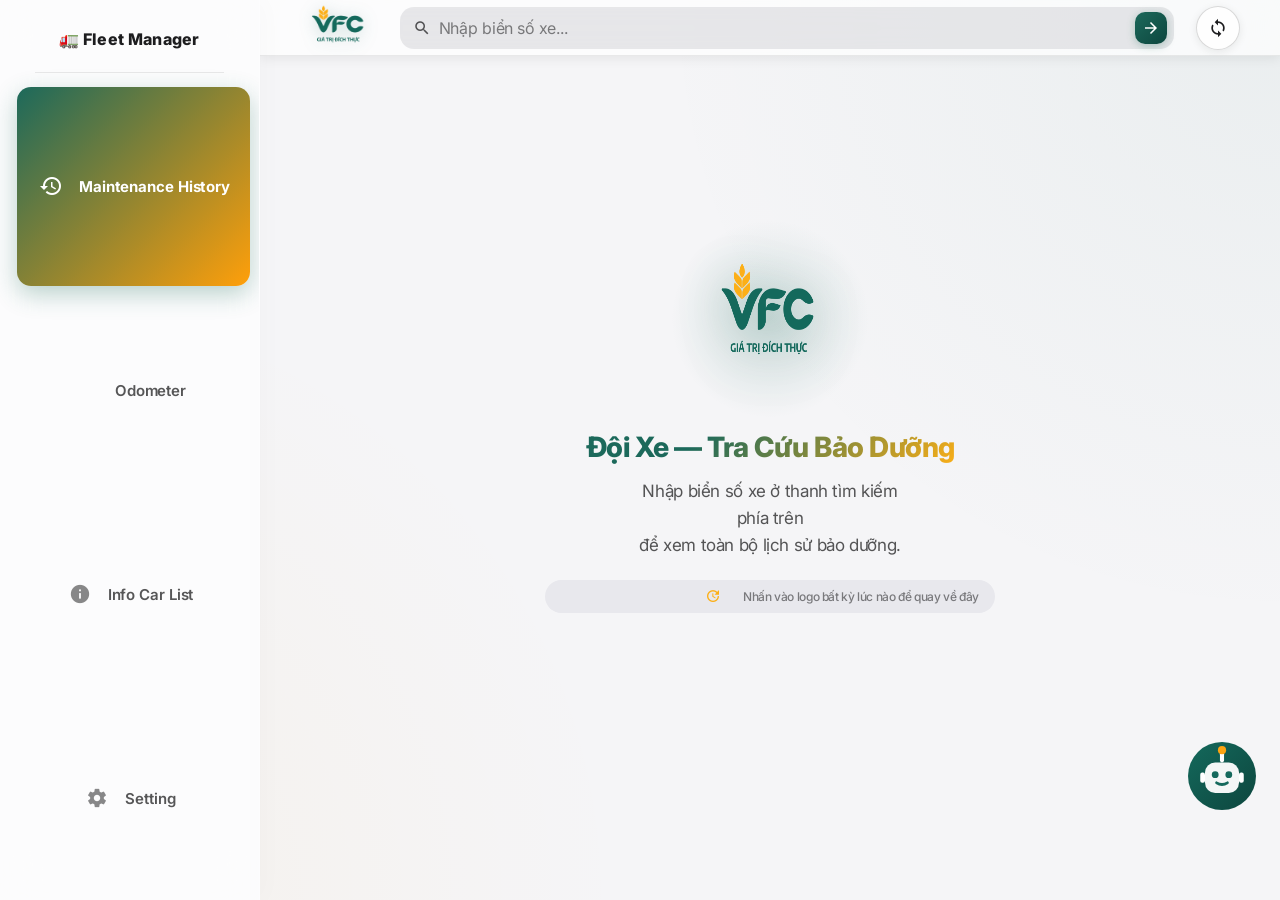
==== commit 7bf0e18b: "Update index.html" ====
--- a/index.html
+++ b/index.html
@@ -13,22 +13,22 @@
   <meta name="viewport"
     content="width=device-width, initial-scale=1, maximum-scale=1, user-scalable=0, viewport-fit=cover">
 
-  <link rel="stylesheet" href="styles_base.css?v=1.5">
-  <link rel="stylesheet" href="styles_theme.css?v=1.5">
-  <link rel="stylesheet" href="styles_utilities.css?v=1.5">
-  <link rel="stylesheet" href="styles_hero.css?v=1.5">
-  <link rel="stylesheet" href="styles_components.css?v=1.5">
-  <link rel="stylesheet" href="styles_navigation.css?v=1.5">
-  <link rel="stylesheet" href="styles_stats.css?v=1.5">
-  <link rel="stylesheet" href="styles_gps.css?v=1.5">
-  <link rel="stylesheet" href="styles_schedule.css?v=1.5">
-  <link rel="stylesheet" href="styles_settings.css?v=1.5">
-  <link rel="stylesheet" href="styles_ai.css?v=1.5">
-  <link rel="stylesheet" href="styles_info.css?v=1.5">
-  <link rel="stylesheet" href="styles_enhancements.css?v=1.5">
-  <link rel="stylesheet" href="styles_overlays.css?v=1.5">
-  <link rel="stylesheet" href="styles_responsive.css?v=1.5">
-  <link rel="stylesheet" href="styles_print.css?v=1.5">
+  <link rel="stylesheet" href="styles_base.css?v=2.1">
+  <link rel="stylesheet" href="styles_theme.css?v=2.1">
+  <link rel="stylesheet" href="styles_utilities.css?v=2.1">
+  <link rel="stylesheet" href="styles_hero.css?v=2.1">
+  <link rel="stylesheet" href="styles_components.css?v=2.1">
+  <link rel="stylesheet" href="styles_navigation.css?v=2.1">
+  <link rel="stylesheet" href="styles_stats.css?v=2.1">
+  <link rel="stylesheet" href="styles_gps.css?v=2.1">
+  <link rel="stylesheet" href="styles_schedule.css?v=2.1">
+  <link rel="stylesheet" href="styles_settings.css?v=2.1">
+  <link rel="stylesheet" href="styles_ai.css?v=2.1">
+  <link rel="stylesheet" href="styles_info.css?v=2.1">
+  <link rel="stylesheet" href="styles_enhancements.css?v=2.1">
+  <link rel="stylesheet" href="styles_overlays.css?v=2.1">
+  <link rel="stylesheet" href="styles_responsive.css?v=2.1">
+  <link rel="stylesheet" href="styles_print.css?v=2.1">
   <link rel="stylesheet" href="desktop.css" media="(min-width: 1024px)">
 
   <!-- SEO & PWA Optimization -->
@@ -313,9 +313,7 @@
         </button>
       </div>
       <div class="modal-body">
-        <table id="replacementTable" class="modal-table">
-          <tbody></tbody>
-        </table>
+        <div id="replacementList" class="repl-list"></div>
       </div>
     </div>
   </div>
@@ -432,7 +430,7 @@
     </svg>
   </div>
 
-  <script src="scripts.js?v=1.5"></script>
+  <script src="scripts.js?v=2.1"></script>
   <script src="ai_logic.js"></script>
 </body>
 
--- a/styles_navigation.css
+++ b/styles_navigation.css
@@ -520,7 +520,9 @@
 
   .nav-item.active .material-icons {
     transform: scale(1.1);
-    filter: drop-shadow(0 2px 4px rgba(28, 105, 91, 0.3));
+    display: block !important;
+    opacity: 1 !important;
+    visibility: visible !important;
   }
 
   .nav-item.active .nav-label {
--- a/styles_info.css
+++ b/styles_info.css
@@ -1,6 +1,8 @@
   /* ═══════════════════════════════════════════════════════════════════════
-     INFO CAR STYLES
+     INFO CAR STYLES — Premium iOS 18 Redesign
      ═══════════════════════════════════════════════════════════════════════ */
+
+  /* ── Section Container ── */
   .info-section {
     height: 100%;
     overflow-y: auto;
@@ -8,16 +10,69 @@
     padding-bottom: 80px;
   }
 
+  /* ── Search Controls ── */
+  .info-controls {
+    position: sticky;
+    top: 0;
+    z-index: 10;
+    background: rgba(242, 242, 247, 0.85);
+    padding: 12px 16px;
+    backdrop-filter: blur(20px) saturate(180%);
+    -webkit-backdrop-filter: blur(20px) saturate(180%);
+    border-bottom: 0.5px solid var(--ios-sep-light);
+  }
+
+  [data-theme="dark"] .info-controls {
+    background: rgba(28, 28, 30, 0.85);
+  }
+
+  .info-search-wrap {
+    display: flex;
+    align-items: center;
+    background: var(--ios-card);
+    border: 1px solid var(--ios-sep);
+    border-radius: 12px;
+    padding: 10px 14px;
+    gap: 10px;
+    box-shadow: 0 2px 8px rgba(0,0,0,0.04);
+    transition: border-color 0.2s, box-shadow 0.2s;
+  }
+
+  .info-search-wrap:focus-within {
+    border-color: var(--ios-system-blue);
+    box-shadow: 0 0 0 3px rgba(0, 122, 255, 0.12);
+  }
+
+  .info-search-input {
+    border: none;
+    background: transparent;
+    width: 100%;
+    font-size: 16px;
+    color: var(--ios-text);
+    outline: none;
+    font-weight: 500;
+  }
+
+  .info-search-input::placeholder {
+    color: var(--ios-text-tertiary);
+    font-weight: 400;
+  }
+
+  /* ── Vehicle Grid ── */
   .info-vehicle-list {
     display: grid;
     grid-template-columns: repeat(auto-fill, minmax(280px, 1fr));
     gap: 16px;
-  }
-
+    padding: 16px;
+  }
+
+  /* ═══════════════════════════════════════════════════════════════════════
+     COMPACT CARD (FRONT)
+     ═══════════════════════════════════════════════════════════════════════ */
   .info-card-container {
-    perspective: 1000px;
+    perspective: 1200px;
     height: auto;
-    min-height: 180px;
+    min-height: 200px;
   }
 
   .info-card {
@@ -50,9 +105,11 @@
     backface-visibility: hidden;
     -webkit-backface-visibility: hidden;
     background: var(--ios-card);
-    border-radius: 16px;
-    box-shadow: 0 4px 12px var(--shadow-light);
-    border: 1px solid var(--ios-sep);
+    border-radius: 20px;
+    box-shadow: 
+      0 2px 8px rgba(0,0,0,0.06),
+      0 8px 24px rgba(0,0,0,0.08);
+    border: 1px solid var(--ios-sep-light);
     overflow: hidden;
     display: flex;
     flex-direction: column;
@@ -65,28 +122,117 @@
     flex-direction: column;
   }
 
-  .info-card-header {
-    background: var(--ios-card);
-    padding: 14px 16px;
+  /* ── Front Card Content ── */
+  .info-front-content {
+    display: flex;
+    flex-direction: column;
+    height: 100%;
+    padding: 16px;
+    gap: 0;
+  }
+
+  .info-front-header {
     display: flex;
     justify-content: space-between;
     align-items: center;
-    border-bottom: 1px solid var(--ios-sep-light);
-    box-shadow: 0 2px 10px rgba(0,0,0,0.02);
-    z-index: 10;
-    position: relative;
-  }
-
-  .info-card-plate {
-    background: var(--ios-accent-orange-soft);
-    color: var(--ios-accent-orange);
-    padding: 6px 12px;
-    border-radius: 8px;
+    margin-bottom: 14px;
+  }
+
+  .info-plate-badge {
+    background: var(--brand-green);
+    color: #fff;
+    padding: 6px 14px;
+    border-radius: 10px;
     font-weight: 800;
     font-size: 16px;
     font-family: 'SF Mono', 'Courier New', monospace;
-    border: 1px solid var(--ios-accent-orange-border);
+    letter-spacing: 0.8px;
+    box-shadow: 0 3px 10px rgba(28, 105, 91, 0.3);
+  }
+
+  .info-status-pill {
+    display: inline-flex;
+    align-items: center;
+    gap: 5px;
+    padding: 5px 10px;
+    border-radius: 20px;
+    font-size: 11px;
+    font-weight: 700;
+    text-transform: uppercase;
+    letter-spacing: 0.3px;
+  }
+
+  .info-status-pill.status-active {
+    background: rgba(48, 209, 88, 0.12);
+    color: #34C759;
+  }
+
+  .info-status-pill.status-inactive {
+    background: rgba(255, 59, 48, 0.1);
+    color: #FF3B30;
+  }
+
+  .info-front-body {
+    display: flex;
+    flex-direction: column;
+    gap: 14px;
+    flex: 1;
+  }
+
+  .info-role-row {
+    display: flex;
+    align-items: center;
+    gap: 12px;
+  }
+
+  .info-role-icon {
+    width: 40px;
+    height: 40px;
+    border-radius: 12px;
+    display: flex;
+    align-items: center;
+    justify-content: center;
+    flex-shrink: 0;
+  }
+
+  .pic-icon {
+    background: linear-gradient(135deg, rgba(10, 132, 255, 0.15), rgba(10, 132, 255, 0.08));
+    color: #007AFF;
+  }
+
+  .driver-icon {
+    background: linear-gradient(135deg, rgba(48, 209, 88, 0.15), rgba(48, 209, 88, 0.08));
+    color: #34C759;
+  }
+
+  .info-role-text {
+    display: flex;
+    flex-direction: column;
+    gap: 2px;
+    min-width: 0;
+  }
+
+  .info-role-title {
+    font-size: 10px;
+    color: var(--ios-text-tertiary);
+    text-transform: uppercase;
+    font-weight: 700;
     letter-spacing: 0.5px;
+  }
+
+  .info-role-name {
+    font-size: 15px;
+    color: var(--ios-text);
+    font-weight: 600;
+    white-space: nowrap;
+    overflow: hidden;
+    text-overflow: ellipsis;
+  }
+
+  .driver-phone {
+    font-size: 13px;
+    color: var(--ios-text-secondary);
+    font-weight: 500;
   }
 
   .info-call-btn {
@@ -99,53 +245,116 @@
     align-items: center;
     justify-content: center;
     text-decoration: none;
-    box-shadow: 0 4px 12px rgba(0, 168, 107, 0.3);
-    transition: transform 0.2s;
+    box-shadow: 0 3px 10px rgba(28, 105, 91, 0.3);
+    transition: transform 0.2s, box-shadow 0.2s;
+    flex-shrink: 0;
   }
 
   .info-call-btn:active {
-    transform: scale(0.9);
+    transform: scale(0.88);
+    box-shadow: 0 2px 6px rgba(28, 105, 91, 0.2);
+  }
+
+  .info-front-footer {
+    margin-top: auto;
+    padding-top: 12px;
+    border-top: 1px solid var(--ios-sep-light);
+    display: flex;
+    justify-content: center;
+    align-items: center;
+    gap: 6px;
+    color: var(--brand-green);
+    font-size: 12px;
+    font-weight: 600;
+    opacity: 0.6;
+  }
+
+  .info-front-footer .material-icons {
+    font-size: 14px;
+  }
+
+  /* ═══════════════════════════════════════════════════════════════════════
+     EXPANDED CARD (BACK)
+     ═══════════════════════════════════════════════════════════════════════ */
+
+  /* ── Header Bar ── */
+  .info-card-header {
+    background: var(--ios-card);
+    padding: 14px 18px;
+    display: flex;
+    justify-content: space-between;
+    align-items: center;
+    border-bottom: 1px solid var(--ios-sep-light);
+    box-shadow: 0 1px 6px rgba(0,0,0,0.03);
+    z-index: 10;
+    position: relative;
+    flex-shrink: 0;
+  }
+
+  .info-card-plate {
+    background: var(--brand-green);
+    color: #fff;
+    padding: 6px 14px;
+    border-radius: 8px;
+    font-weight: 800;
+    font-size: 15px;
+    font-family: 'SF Mono', 'Courier New', monospace;
+    letter-spacing: 0.5px;
+    box-shadow: 0 2px 8px rgba(28, 105, 91, 0.25);
+  }
+
+  .info-header-actions {
+    display: flex;
+    align-items: center;
+    gap: 10px;
   }
 
   .info-close-btn {
     background: var(--ios-bg-secondary);
     border: none;
     border-radius: 50%;
-    width: 30px;
-    height: 30px;
+    width: 32px;
+    height: 32px;
     color: var(--ios-text-secondary);
     cursor: pointer;
     display: flex;
     align-items: center;
     justify-content: center;
-    transition: transform 0.2s, background 0.2s;
+    transition: transform 0.15s, background 0.15s;
   }
   
   .info-close-btn:active {
-    transform: scale(0.9);
+    transform: scale(0.85);
     background: var(--ios-sep-light);
   }
 
-  /* Modern Bento Grid for Details */
+  /* ── Scroll Area ── */
   .info-card-scroll-area {
     overflow-y: auto;
     flex: 1;
-    background: var(--ios-bg);
-    padding: 16px;
-    display: flex;
-    flex-direction: column;
-    gap: 20px;
-  }
-
+    background: var(--ios-bg-secondary);
+    padding: 14px;
+    display: flex;
+    flex-direction: column;
+    gap: 14px;
+    -webkit-overflow-scrolling: touch;
+  }
+
+  /* ═══════════════════════════════════════════════════════════════════════
+     ACCORDION SECTIONS (Bento Groups)
+     ═══════════════════════════════════════════════════════════════════════ */
   .info-bento-section {
     background: var(--ios-card);
-    border-radius: 20px;
-    box-shadow: 0 4px 16px var(--shadow-light);
+    border-radius: 16px;
+    box-shadow: 0 1px 4px rgba(0,0,0,0.04);
     border: 1px solid var(--ios-sep-light);
     display: flex;
     flex-direction: column;
-    /* Removed overflow: hidden to fix iOS Safari height clipping bug */
-    transition: all 0.3s cubic-bezier(0.4, 0.0, 0.2, 1);
+    transition: box-shadow 0.3s ease;
+  }
+
+  .info-bento-section:not(.collapsed) {
+    box-shadow: 0 2px 12px rgba(0,0,0,0.06);
   }
 
   .info-bento-section-title {
@@ -154,73 +363,94 @@
     color: var(--ios-text);
     text-transform: uppercase;
     letter-spacing: 0.5px;
-    padding: 16px 20px;
+    padding: 14px 16px;
     display: flex;
     align-items: center;
     justify-content: space-between;
     cursor: pointer;
     user-select: none;
-    transition: background 0.2s;
+    transition: background 0.15s;
+    border-radius: 16px;
+  }
+
+  .info-bento-section:not(.collapsed) .info-bento-section-title {
+    border-bottom: 1px solid var(--ios-sep-light);
+    border-bottom-left-radius: 0;
+    border-bottom-right-radius: 0;
+    color: var(--ios-text-secondary);
   }
   
   .info-bento-section-title:active {
-    background: var(--ios-bg-secondary);
+    background: rgba(0,0,0,0.03);
+  }
+
+  [data-theme="dark"] .info-bento-section-title:active {
+    background: rgba(255,255,255,0.05);
+  }
+
+  .section-title-left {
+    display: flex;
+    align-items: center;
+    gap: 10px;
+  }
+
+  .section-title-icon {
+    font-size: 20px;
   }
 
   .section-chevron {
-    font-size: 22px;
-    transition: transform 0.3s cubic-bezier(0.4, 0.0, 0.2, 1);
+    font-size: 20px;
+    transition: transform 0.35s cubic-bezier(0.4, 0.0, 0.2, 1);
     color: var(--ios-text-tertiary);
   }
 
-  /* When expanded, chevron points up and add separator */
   .info-bento-section:not(.collapsed) .section-chevron {
     transform: rotate(180deg);
   }
-  
-  .info-bento-section:not(.collapsed) .info-bento-section-title {
-    border-bottom: 1px solid var(--ios-sep-light);
-    color: var(--ios-text-secondary);
-  }
-
-  /* When collapsed, hide grid */
+
+  /* ── Collapsed = Hidden ── */
   .info-bento-section.collapsed .info-bento-grid {
     display: none !important;
   }
 
+  /* ── Grid Layout ── */
   .info-bento-grid {
     display: grid;
     grid-template-columns: repeat(2, 1fr);
-    gap: 12px;
-    padding: 16px;
-    background: rgba(0, 0, 0, 0.02); /* Soft gray well for inner items */
-    border-bottom-left-radius: 20px;
-    border-bottom-right-radius: 20px;
+    gap: 10px;
+    padding: 12px;
+    background: rgba(0, 0, 0, 0.015);
+    border-bottom-left-radius: 16px;
+    border-bottom-right-radius: 16px;
   }
 
   [data-theme="dark"] .info-bento-grid {
-    background: rgba(255, 255, 255, 0.03);
-  }
-
+    background: rgba(255, 255, 255, 0.025);
+  }
+
+  /* ═══════════════════════════════════════════════════════════════════════
+     BENTO ITEMS (Individual Data Tiles)
+     ═══════════════════════════════════════════════════════════════════════ */
   .info-bento-item {
     background: var(--ios-card);
-    border-radius: 14px;
-    padding: 12px 14px;
-    display: flex;
-    align-items: flex-start;
-    gap: 12px;
-    border: 1px solid var(--ios-sep-light);
-    box-shadow: 0 1px 5px var(--shadow-light);
-    transition: transform 0.2s ease, box-shadow 0.2s ease;
+    border-radius: 12px;
+    padding: 10px 12px;
+    display: flex;
+    align-items: center;
+    gap: 10px;
+    border: 0.5px solid var(--ios-sep-light);
+    box-shadow: 0 1px 3px rgba(0,0,0,0.03);
+    transition: transform 0.15s ease;
   }
 
   .info-bento-item:active {
     transform: scale(0.97);
   }
 
+  /* ── Icon Wrap ── */
   .info-bento-icon-wrap {
-    width: 32px;
-    height: 32px;
+    width: 34px;
+    height: 34px;
     border-radius: 10px;
     background: var(--ios-accent-green-soft);
     color: var(--ios-accent-green);
@@ -230,20 +460,70 @@
     flex-shrink: 0;
   }
 
+  .info-bento-icon {
+    font-size: 18px;
+  }
+
+  /* ── Color-coded Icon Groups ── */
+  .info-bento-icon-wrap.icon-group-blue,
+  .section-title-icon.icon-group-blue {
+    background: rgba(0, 122, 255, 0.1);
+    color: #007AFF;
+  }
+
+  .info-bento-icon-wrap.icon-group-orange,
+  .section-title-icon.icon-group-orange {
+    background: rgba(255, 149, 0, 0.1);
+    color: #FF9500;
+  }
+
+  .info-bento-icon-wrap.icon-group-purple,
+  .section-title-icon.icon-group-purple {
+    background: rgba(175, 82, 222, 0.1);
+    color: #AF52DE;
+  }
+
+  .section-title-icon {
+    width: 28px;
+    height: 28px;
+    border-radius: 8px;
+    display: flex;
+    align-items: center;
+    justify-content: center;
+    font-size: 16px;
+  }
+
+  /* ── Dark Mode Color Overrides ── */
   [data-theme="dark"] .info-bento-icon-wrap {
     background: rgba(48, 209, 88, 0.15);
     color: var(--ios-system-green);
   }
 
-  .info-bento-icon {
-    font-size: 18px;
-  }
-
+  [data-theme="dark"] .info-bento-icon-wrap.icon-group-blue,
+  [data-theme="dark"] .section-title-icon.icon-group-blue {
+    background: rgba(10, 132, 255, 0.18);
+    color: #0A84FF;
+  }
+
+  [data-theme="dark"] .info-bento-icon-wrap.icon-group-orange,
+  [data-theme="dark"] .section-title-icon.icon-group-orange {
+    background: rgba(255, 159, 10, 0.18);
+    color: #FF9F0A;
+  }
+
+  [data-theme="dark"] .info-bento-icon-wrap.icon-group-purple,
+  [data-theme="dark"] .section-title-icon.icon-group-purple {
+    background: rgba(191, 90, 242, 0.18);
+    color: #BF5AF2;
+  }
+
+  /* ── Content Text ── */
   .info-bento-content {
     display: flex;
     flex-direction: column;
-    gap: 3px;
+    gap: 2px;
     overflow: hidden;
+    min-width: 0;
   }
 
   .info-bento-label {
@@ -252,6 +532,9 @@
     text-transform: uppercase;
     font-weight: 700;
     letter-spacing: 0.5px;
+    white-space: nowrap;
+    overflow: hidden;
+    text-overflow: ellipsis;
   }
 
   .info-bento-value {
@@ -262,143 +545,18 @@
     line-height: 1.3;
   }
 
-  /* Front Card redesign elements */
-  .info-front-content {
-    display: flex;
-    flex-direction: column;
-    height: 100%;
-    padding: 16px;
-  }
-
-  .info-front-header {
-    display: flex;
-    justify-content: space-between;
-    align-items: flex-start;
-    margin-bottom: 20px;
-  }
-
-  .info-plate-badge {
-    background: var(--ios-accent-orange-soft);
-    color: var(--ios-accent-orange);
-    padding: 6px 12px;
-    border-radius: 8px;
-    font-weight: 800;
-    font-size: 18px;
-    font-family: 'SF Mono', 'Courier New', monospace;
-    border: 1px solid var(--ios-accent-orange-border);
-  }
-
-  .info-front-body {
-    display: flex;
-    flex-direction: column;
-    gap: 16px;
-  }
-
-  .info-role-row {
-    display: flex;
-    align-items: center;
-    gap: 12px;
-  }
-
-  .info-role-icon {
-    width: 36px;
-    height: 36px;
-    border-radius: 12px; /* More modern than 50% */
-    background: var(--ios-bg-secondary);
-    display: flex;
-    align-items: center;
-    justify-content: center;
-    color: var(--ios-text-secondary);
-  }
-
-  .pic-icon {
-    background: rgba(10, 132, 255, 0.12); /* Soft iOS Blue */
-    color: var(--ios-system-blue);
-  }
-
-  .driver-icon {
-    background: rgba(48, 209, 88, 0.12); /* Soft iOS Green */
-    color: var(--ios-system-green);
-  }
-
-  .info-role-text {
-    display: flex;
-    flex-direction: column;
-    gap: 2px;
-  }
-
-  .info-role-title {
-    font-size: 10px;
-    color: var(--ios-text-tertiary);
-    text-transform: uppercase;
-    font-weight: 700;
-    letter-spacing: 0.5px;
-  }
-
-  .info-role-name {
-    font-size: 15px;
-    color: var(--ios-text);
-    font-weight: 600;
-  }
-
-  .driver-phone {
-    font-size: 13px;
-    color: var(--ios-text-secondary);
-    font-weight: 500;
-  }
-
-  .info-front-footer {
-    margin-top: auto;
-    padding-top: 16px;
-    border-top: 1px dashed var(--ios-sep-light);
-    display: flex;
-    justify-content: center;
-    align-items: center;
-    gap: 6px;
-    color: var(--ios-accent-green);
-    font-size: 13px;
-    font-weight: 600;
-  }
-
-  .info-controls {
-    position: sticky;
-    top: 0;
-    z-index: 10;
-    background: var(--ios-bg-secondary);
-    padding: 12px 16px;
-    backdrop-filter: blur(10px);
-    -webkit-backdrop-filter: blur(10px);
-  }
-
-  .info-search-wrap {
-    display: flex;
-    align-items: center;
-    background: var(--ios-card);
-    border: 1px solid var(--ios-sep);
-    border-radius: 10px;
-    padding: 8px 12px;
-    gap: 8px;
-    box-shadow: 0 2px 6px rgba(0,0,0,0.05);
-  }
-
-  .info-search-input {
-    border: none;
-    background: transparent;
-    width: 100%;
-    font-size: 16px;
-    color: var(--ios-text);
-    outline: none;
-  }
-
+  /* ═══════════════════════════════════════════════════════════════════════
+     OVERLAY & EXPANDED STATE
+     ═══════════════════════════════════════════════════════════════════════ */
   .info-overlay {
     position: fixed;
     top: 0;
     left: 0;
     right: 0;
     bottom: 0;
-    background: rgba(0, 0, 0, 0.6);
-    backdrop-filter: blur(8px);
-    -webkit-backdrop-filter: blur(8px);
+    background: rgba(0, 0, 0, 0.55);
+    backdrop-filter: blur(12px) saturate(150%);
+    -webkit-backdrop-filter: blur(12px) saturate(150%);
     z-index: 9998;
     opacity: 0;
     visibility: hidden;
@@ -418,8 +576,8 @@
     left: 50%;
     width: 90vw;
     max-width: 400px;
-    height: 70vh;
-    max-height: 600px;
+    height: 75vh;
+    max-height: 640px;
     transform: translate3d(-50%, -50%, 0);
     z-index: 9999;
     animation: popInCard 0.4s cubic-bezier(0.175, 0.885, 0.32, 1.275) forwards;
@@ -428,18 +586,20 @@
   }
 
   @keyframes popInCard {
-    0% { transform: translate3d(-50%, -50%, 0) scale(0.8); opacity: 0; }
+    0% { transform: translate3d(-50%, -50%, 0) scale(0.85); opacity: 0; }
     100% { transform: translate3d(-50%, -50%, 0) scale(1); opacity: 1; }
   }
 
   .info-card-container.expanded .info-card-front,
   .info-card-container.expanded .info-card-back {
-    box-shadow: 0 24px 48px rgba(0, 0, 0, 0.4);
+    box-shadow: 0 24px 60px rgba(0, 0, 0, 0.35);
     background: #ffffff !important;
     border: none !important;
+    border-radius: 24px;
   }
 
   [data-theme="dark"] .info-card-container.expanded .info-card-front,
   [data-theme="dark"] .info-card-container.expanded .info-card-back {
     background: #1C1C1E !important;
-  }
+    box-shadow: 0 24px 60px rgba(0, 0, 0, 0.7);
+  }
--- a/styles_enhancements.css
+++ b/styles_enhancements.css
@@ -230,6 +230,13 @@
     color: white;
   }
 
+  .settings-icon .material-icons {
+    color: white !important;
+    display: block !important;
+    opacity: 1 !important;
+    visibility: visible !important;
+  }
+
   .bg-blue {
     background: #007AFF;
   }
